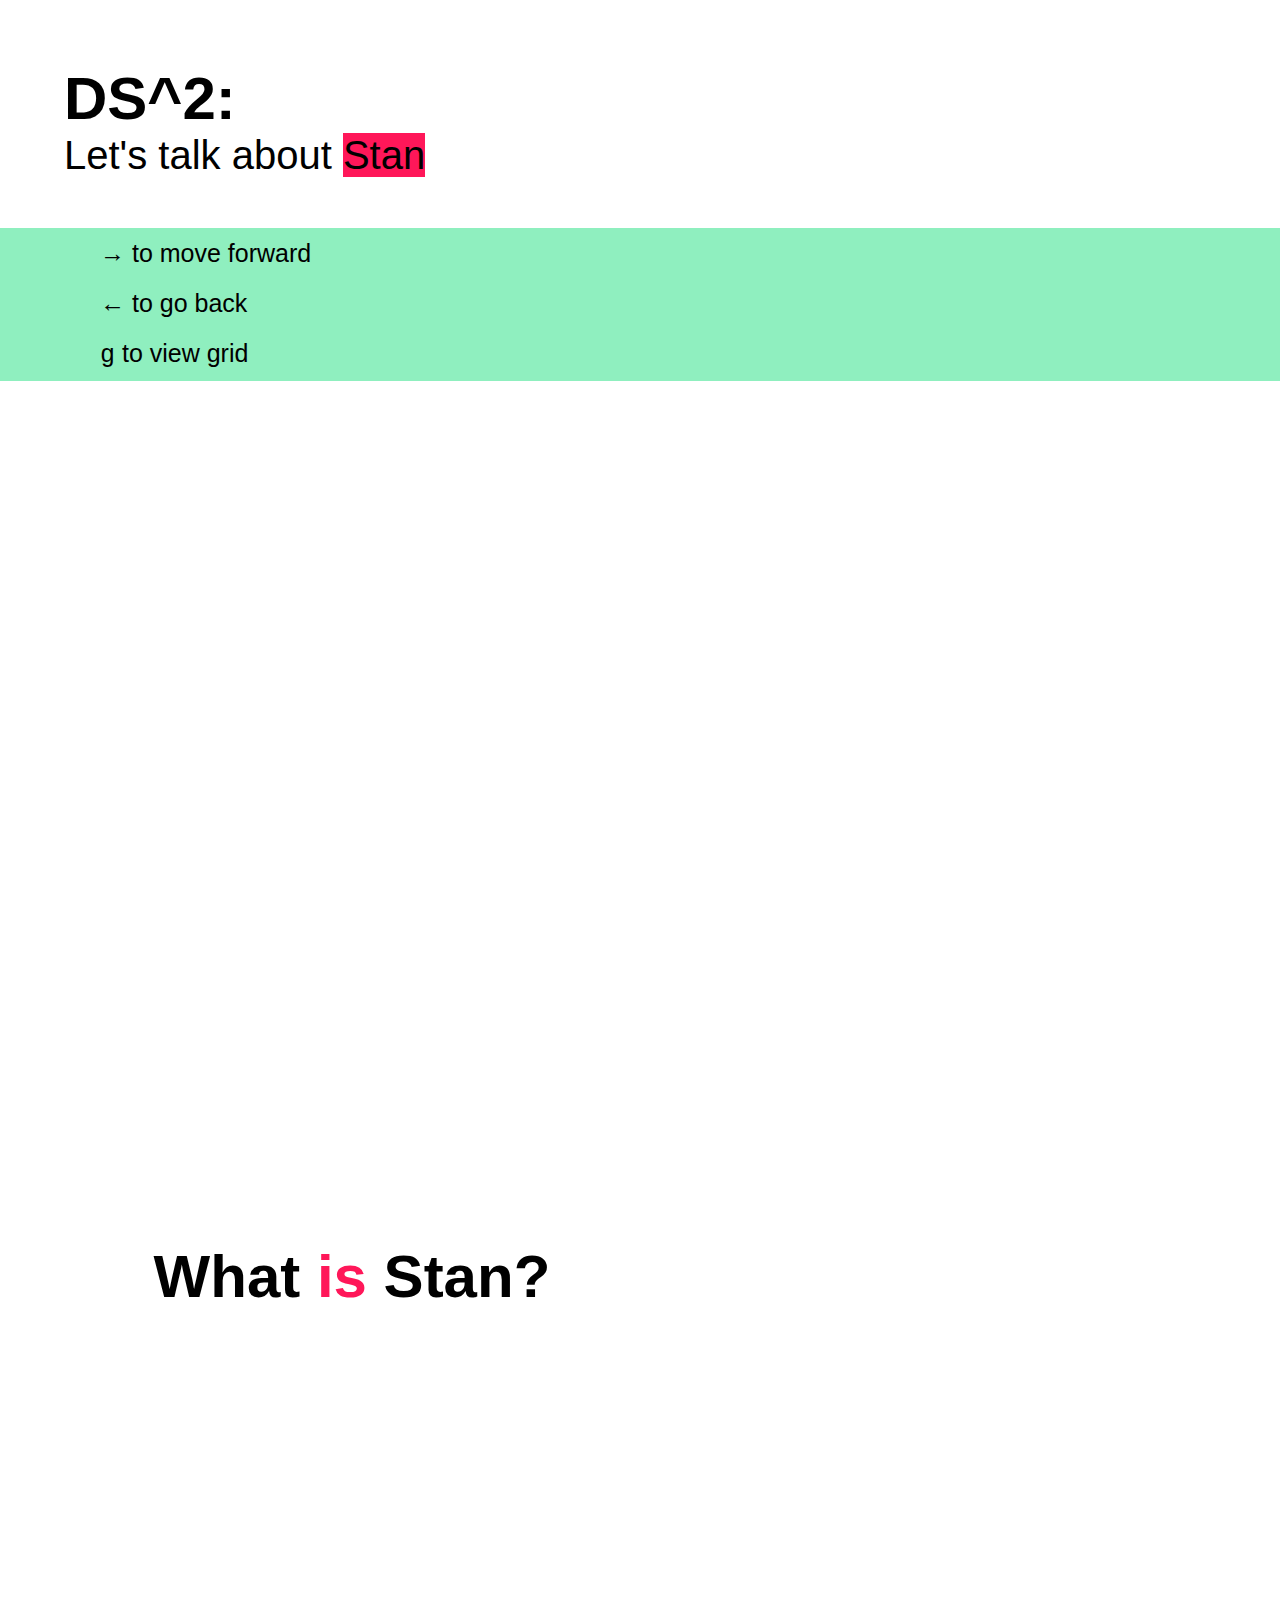
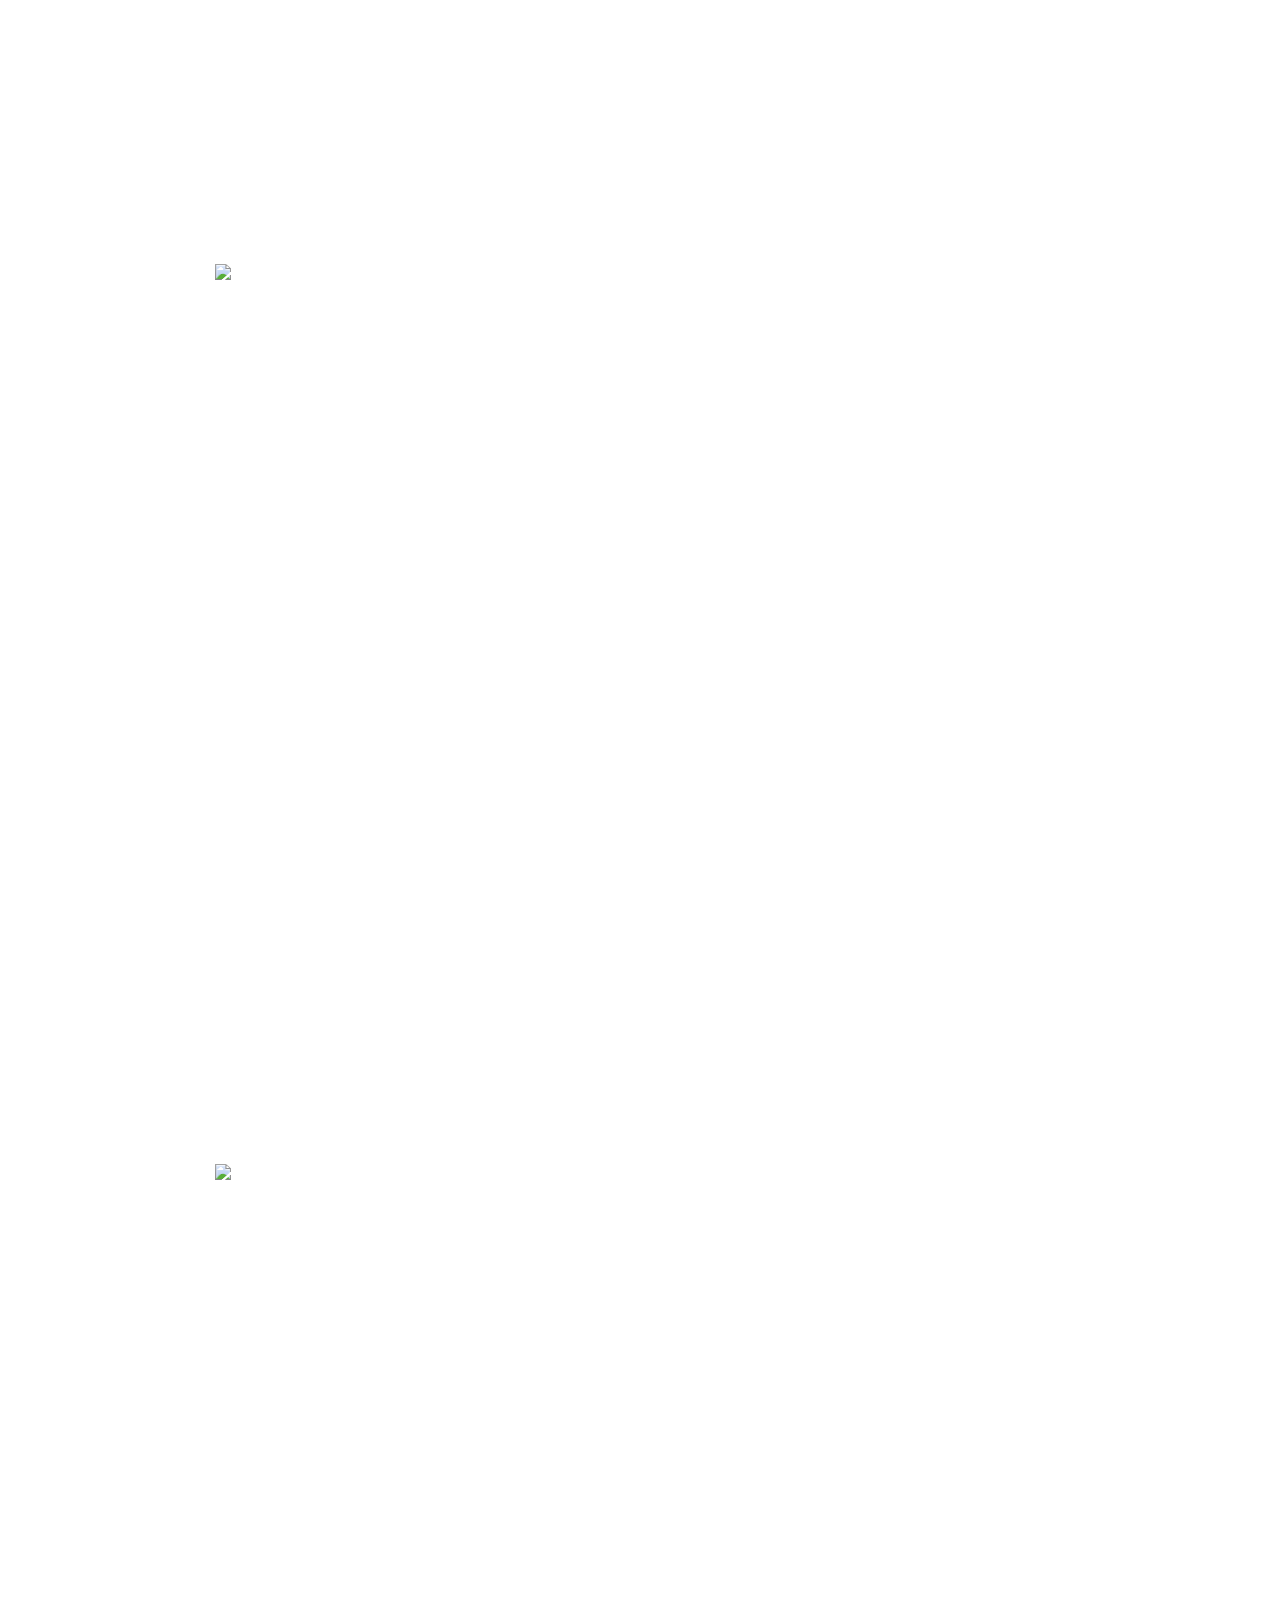
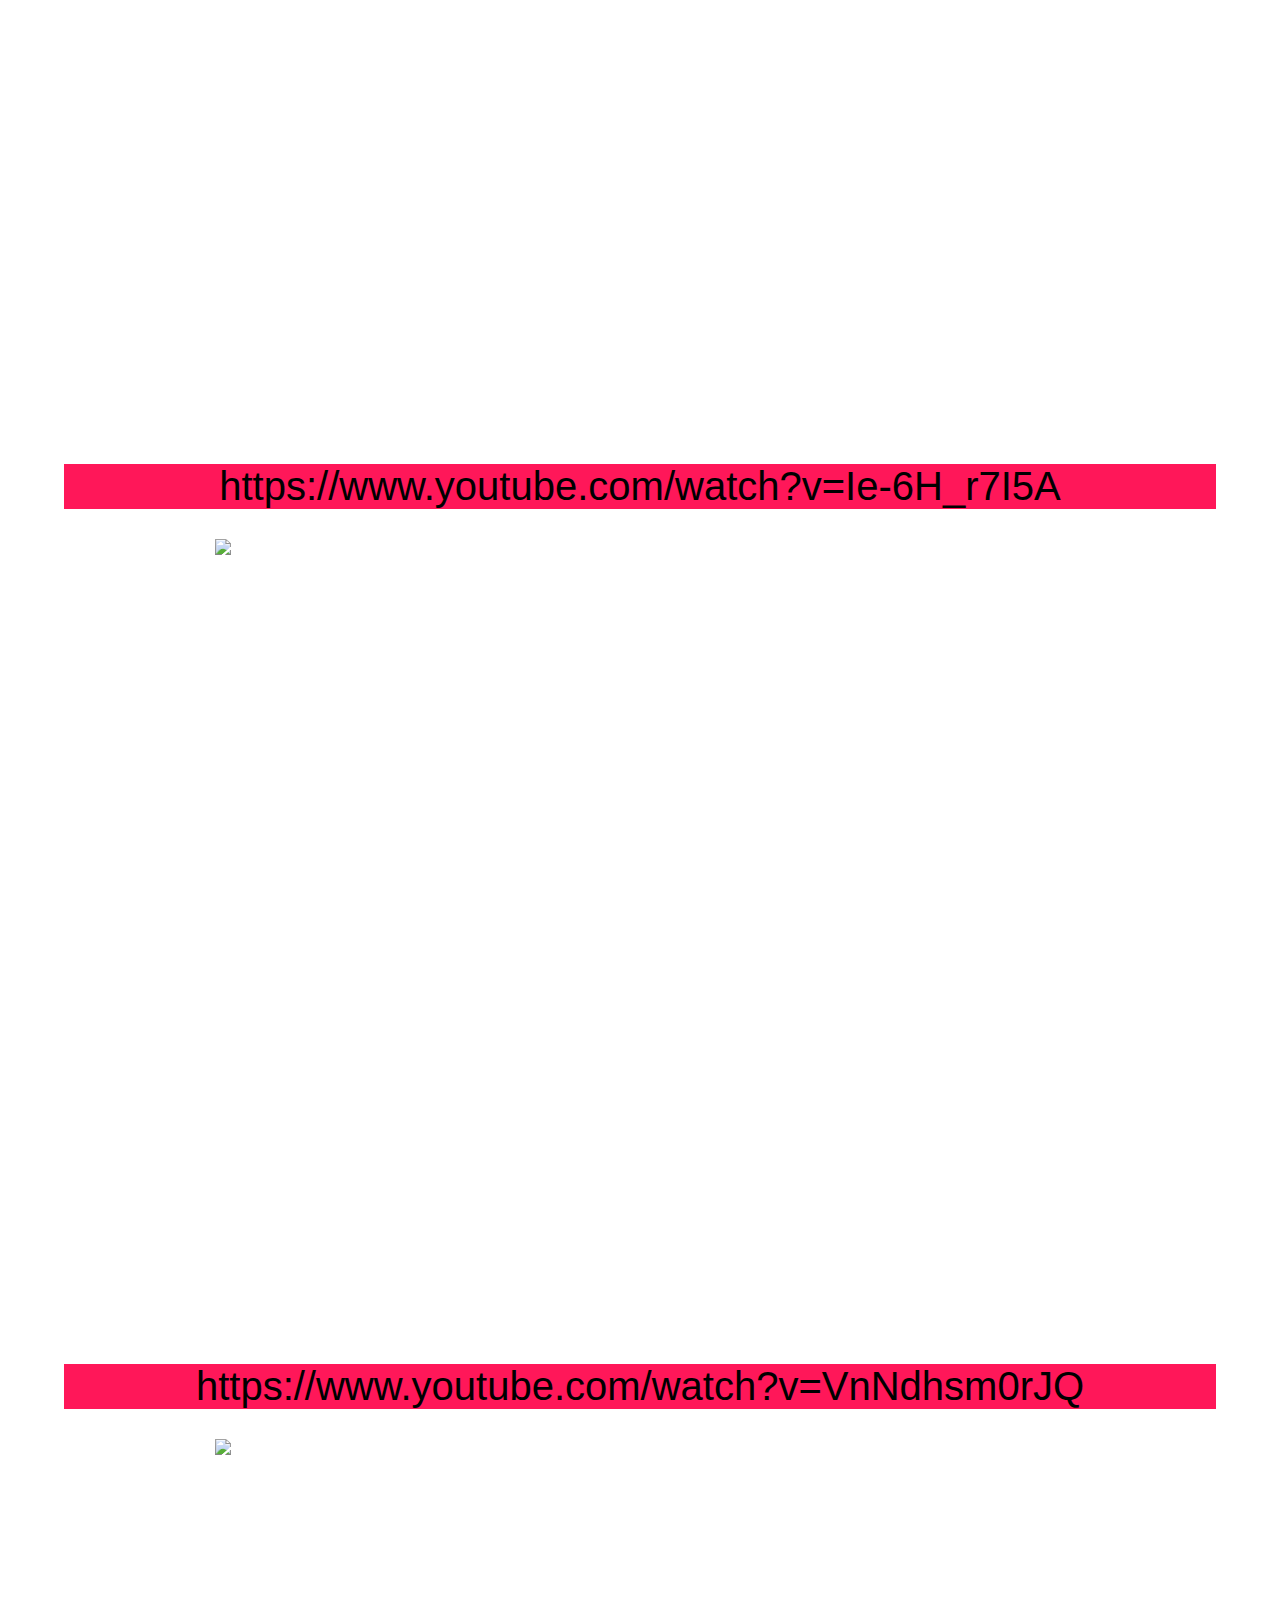
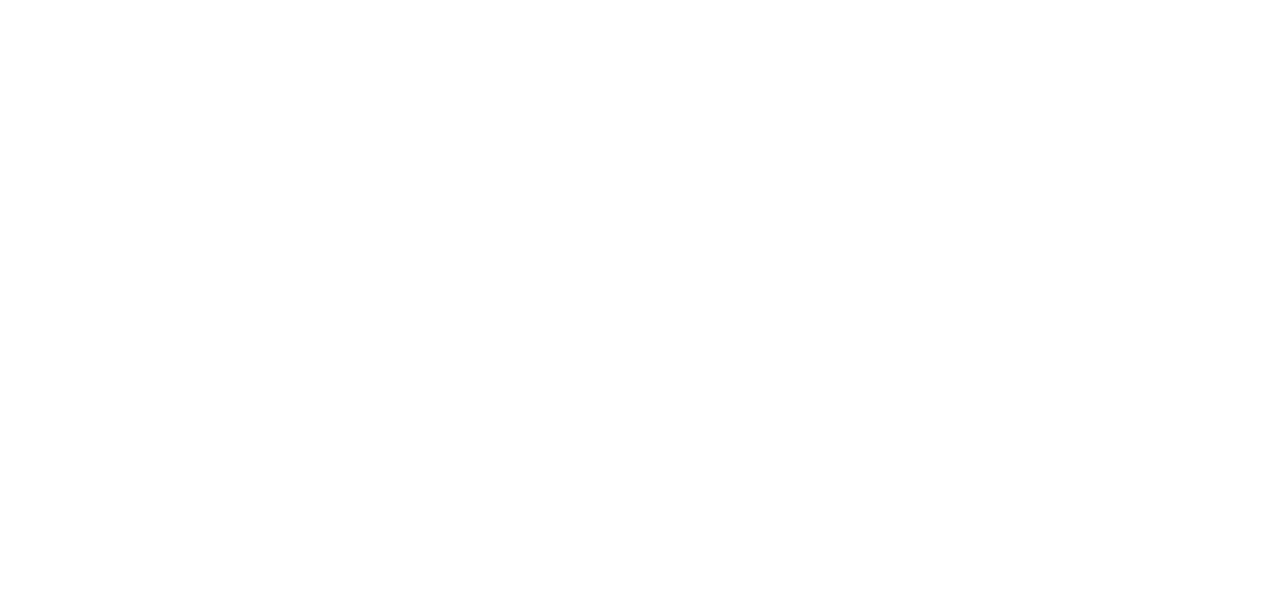
==== demo/slides/index.html @ 90946fd0 "Init slides." ====
<!doctype html>
<html>
    <head>
        <title>DS2</title>
        <meta charset="utf-8">
        <meta name="viewport" content="initial-scale=1.0">
        <link href="css/pig.css" rel="stylesheet" type="text/css" />
        <link href="css/base.css" rel="stylesheet" />
        <script src="js/pig.js"></script>
    </head>
    <body>
        <div class="slide">
            <h2>DS^2:</h2>
            <p>Let's talk about <a id="stan" href="https://mc-stan.org/">Stan</a></p>
            <div id="controls">
                <p>→ to move forward</p>
                <p>← to go back</p>
                <p><code>g</code> to view grid</p>
            </div>
        </div>
        <div class="slide">
            <h2 class="centered">What <em>is</em> Stan?</h2>
        </div>
        <div class="slide">
            <img src="imgs/homepage.png">
        </div>
        <div class="slide">
            <img src="imgs/team.png">
        </div>
        <div class="slide">
            <a class="link" href="https://www.youtube.com/watch?v=Ie-6H_r7I5A">
                https://www.youtube.com/watch?v=Ie-6H_r7I5A
            </a>
            <img src="imgs/baath.png">
        </div>
        <div class="slide">
            <a class="link" href="https://www.youtube.com/watch?v=VnNdhsm0rJQ">
                https://www.youtube.com/watch?v=VnNdhsm0rJQ
            </a>
            <img src="imgs/dotsblob.png">
        </div>
    </body>
</html>
---- demo/slides/css/pig.css ----
html {
  box-sizing: border-box;
}

*, *:before, *:after {
  box-sizing: inherit;
}

body {
  font-family: 'Georgia', serif;
  background:#fff;
  background-size:100%;
  margin:0;
  padding:0;
  color:#111;
  overflow: hidden;
}

h1, h2, h3, p { margin:0; }

em, a {
  font-style:normal;
  color:#ff1759;
}

a {
  background: #ff1759;
  color:#000;
  text-decoration:none;
}

img {
    width: 100%;
}

div.slide {
  padding:10%;
  box-sizing:border-box;
  -moz-box-sizing:border-box;
  cursor:pointer;
  cursor:hand;
  font-size:40px;
  overflow:hidden;
  background-size:100%;
}

body.grid-mode {
  overflow: scroll;
}

.grid-mode .slide {
  border: 1px solid gray;
  float: left;
  height: 200px;
  padding: 1%;
  margin: 1%;
  width: 31%;
}

.grid-mode .slide:hover {
  outline: 3px solid black;
}

.grid-mode .slide h1 {
  font-size: 50px;
  line-height: 55px;
}

.grid-mode .slide h2 {
  font-size: 40px;
  line-height: 45px;
}

.grid-mode .slide p {
  font-size: 25px;
  line-height: 30px;
}

.grid-mode .slide li {
  font-size: 25px;
  line-height: 30px;
}

.grid-mode .slide pre {
  font-size: 25px;
  line-height: 30px;
}
---- demo/slides/css/base.css ----
html, body, div, span {
    margin: 0;
    padding: 0;
    border: 0;
    font: inherit;
    font-size: 30px;
    vertical-align: baseline;
}

body {
    font-family: Verdana, Geneva, sans-serif;
    background: white;
    color: black;
}

img {
    display: block;
    height: auto;
    margin-left: auto;
    margin-right: auto;
    width: 850px;
}

div.slide {
    background-repeat: no-repeat;
    background-size: contain;
    background-position: center center;
    cursor: default;
    padding: 5%;
    position: relative;
    width: 100%;
}

#controls {
    margin-top: 50px;
    padding-left: 100px;
    font-size: 25px;
    line-height: 50px;;
    width: 100vw;
    margin-left: calc(-50vw + 50%);
    background-color: hsla(150, 75%, 50%, 0.5);
}

.centered {
    margin: 0;
    position: absolute;
    top: 38%;
    left: 12%;
}

#stan {
    font-size: 40px;
}

.link {
    display: block;
    height: auto;
    margin-left: auto;
    margin-right: auto;
    margin-bottom: 30px;
    text-align: center;
}

pre {
    font-size: 20px;
}
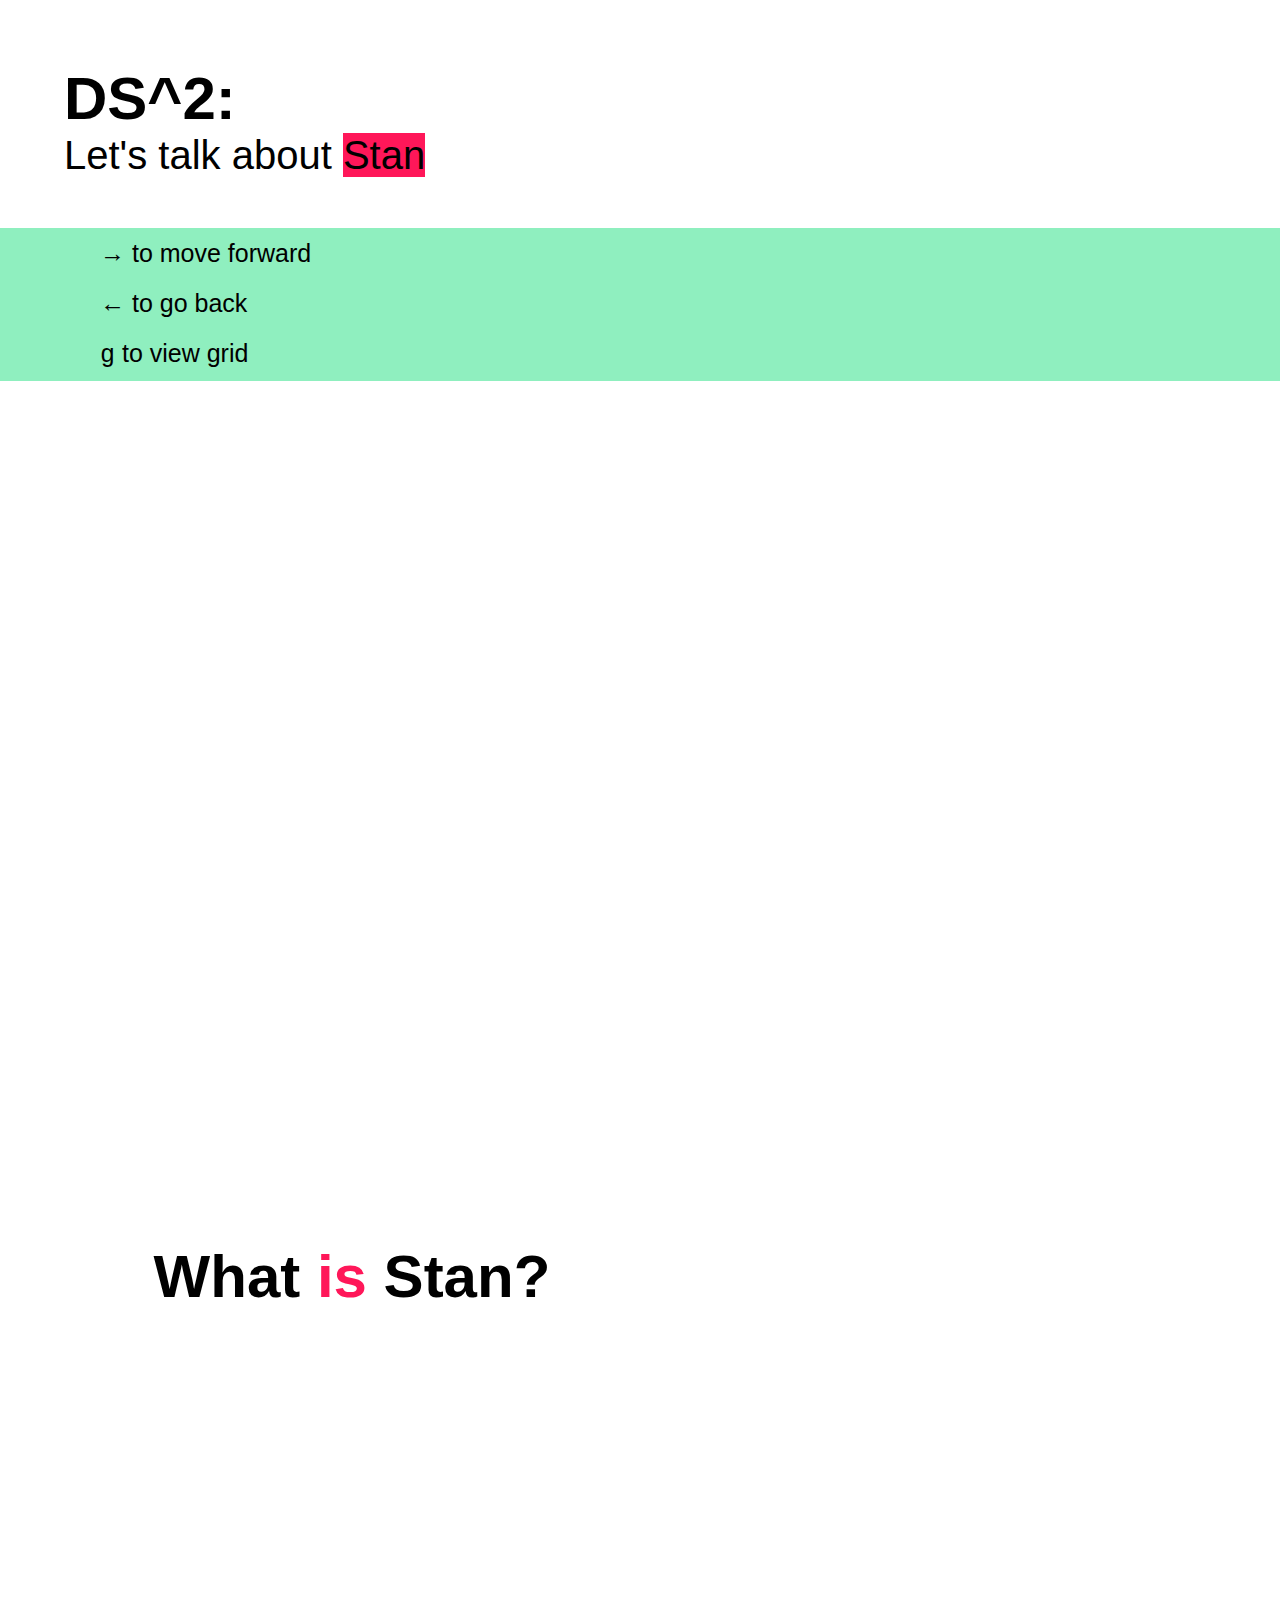
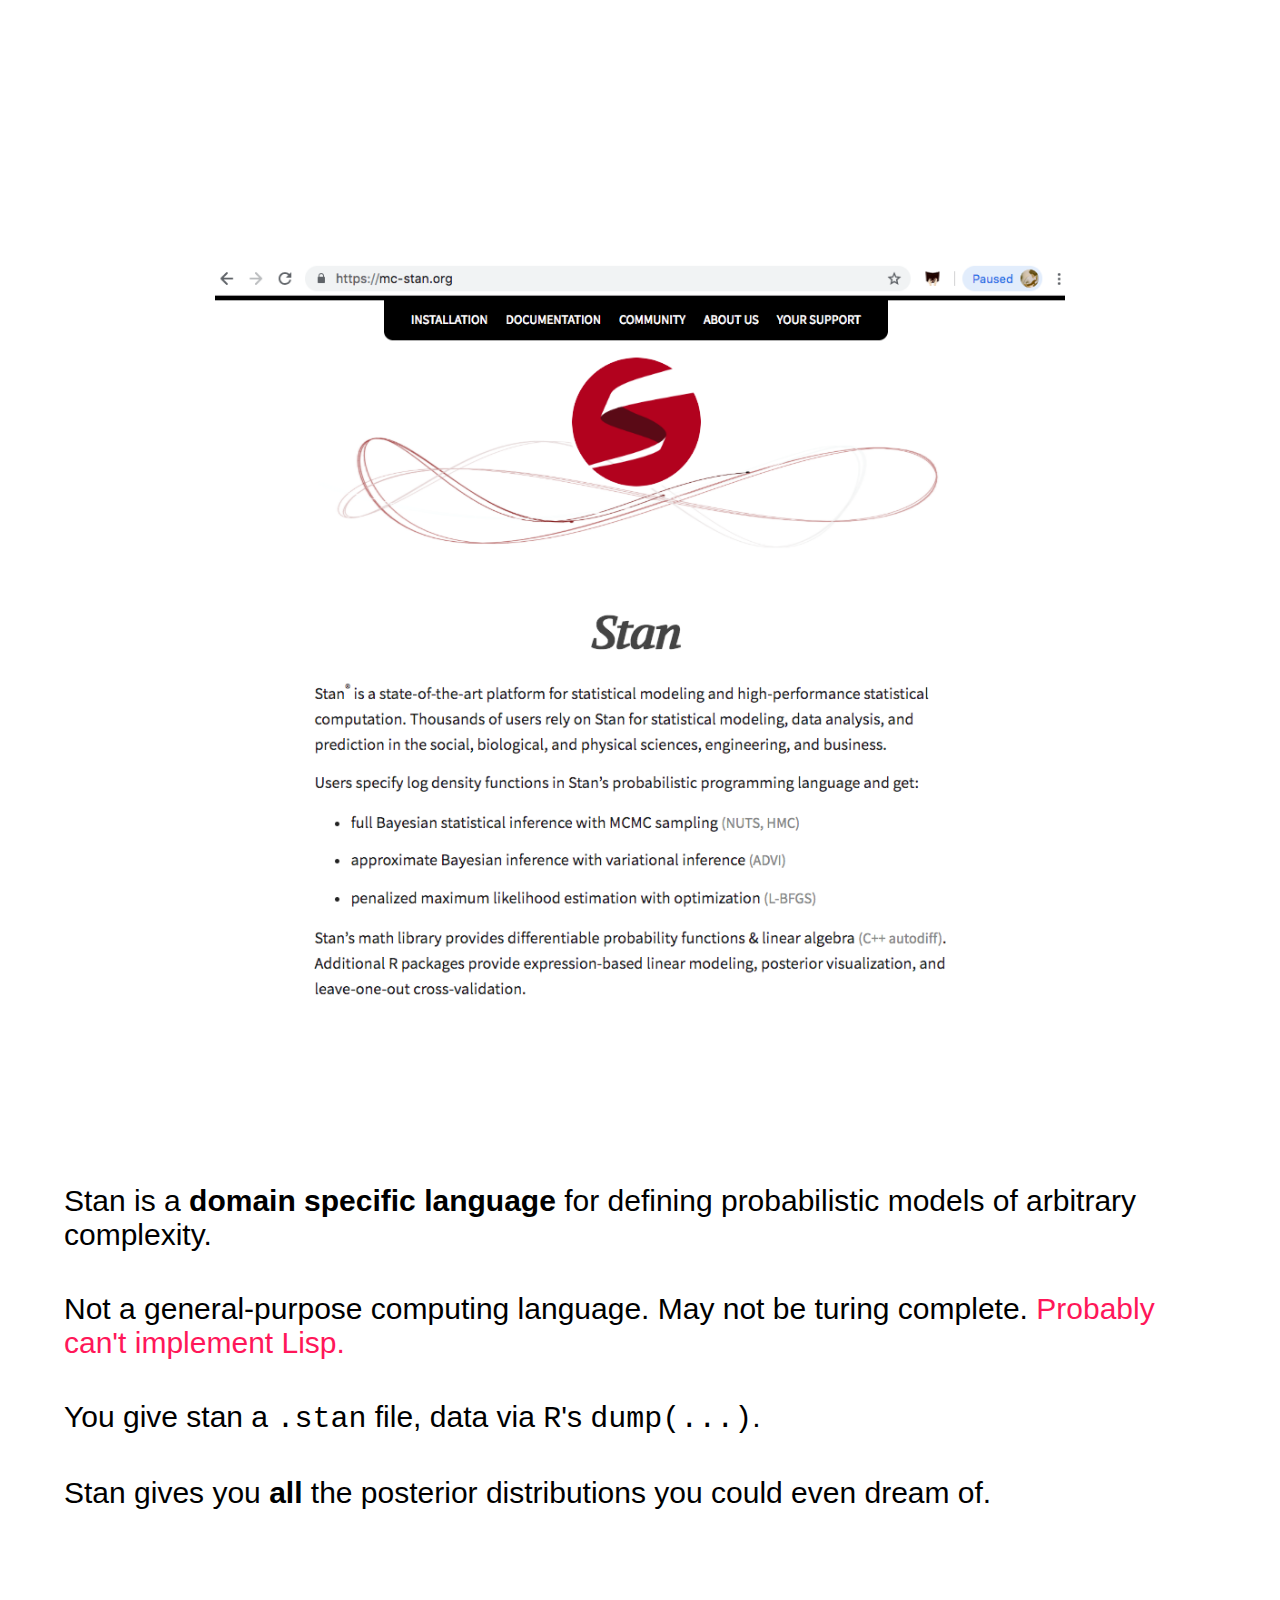
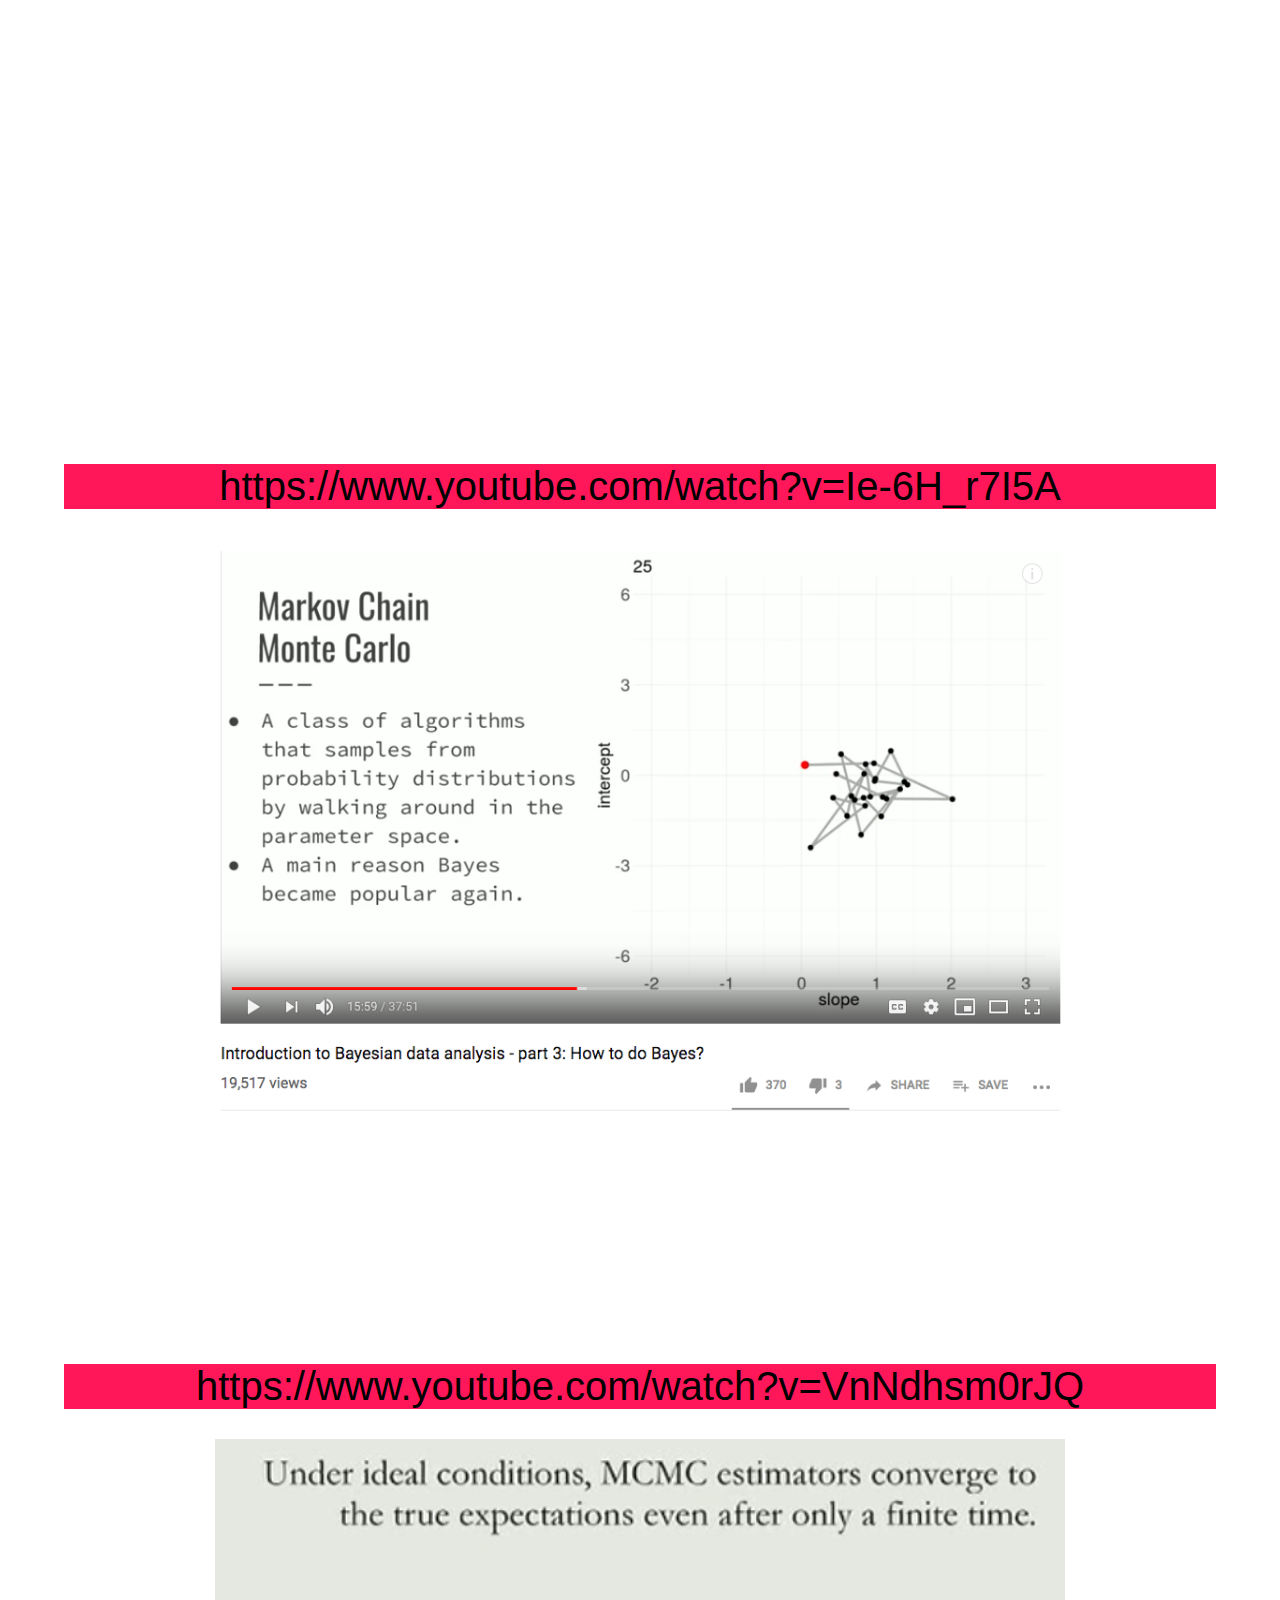
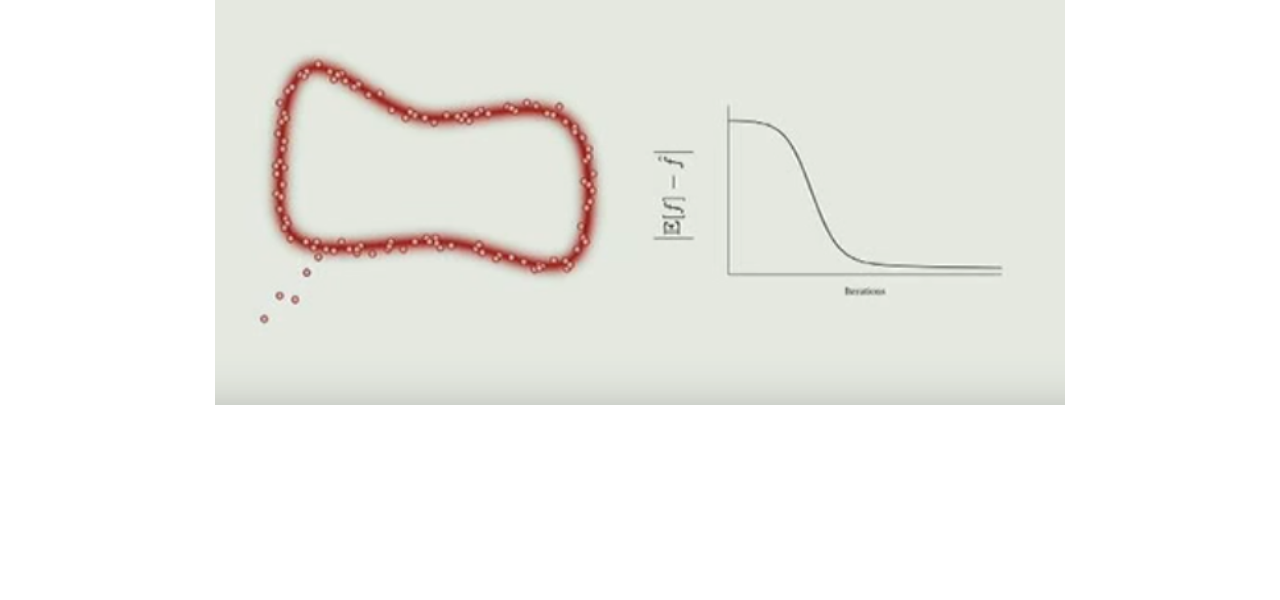
==== commit 2185fe6c: "A few things." ====
--- a/demo/slides/index.html
+++ b/demo/slides/index.html
@@ -25,7 +25,10 @@
             <img src="imgs/homepage.png">
         </div>
         <div class="slide">
-            <img src="imgs/team.png">
+            <span><p>Stan is a <strong>domain specific language</strong> for defining probabilistic models of arbitrary complexity.</p></span>
+            <span><p>Not a general-purpose computing language. May not be turing complete. <em>Probably can't implement Lisp.</em></p></span>
+            <span><p>You give stan a <code>.stan</code> file, data via <code>R</code>'s <code>dump(...)</code>.</p></span>
+            <span><p>Stan gives you <strong>all</strong> the posterior distributions you could even dream of.</span>
         </div>
         <div class="slide">
             <a class="link" href="https://www.youtube.com/watch?v=Ie-6H_r7I5A">
--- a/demo/slides/css/base.css
+++ b/demo/slides/css/base.css
@@ -35,7 +35,7 @@
     margin-top: 50px;
     padding-left: 100px;
     font-size: 25px;
-    line-height: 50px;;
+    line-height: 50px;
     width: 100vw;
     margin-left: calc(-50vw + 50%);
     background-color: hsla(150, 75%, 50%, 0.5);
@@ -64,3 +64,9 @@
 pre {
     font-size: 20px;
 }
+
+span {
+    display: inline-block;
+    margin-top: 20px;
+    margin-bottom: 20px;
+}
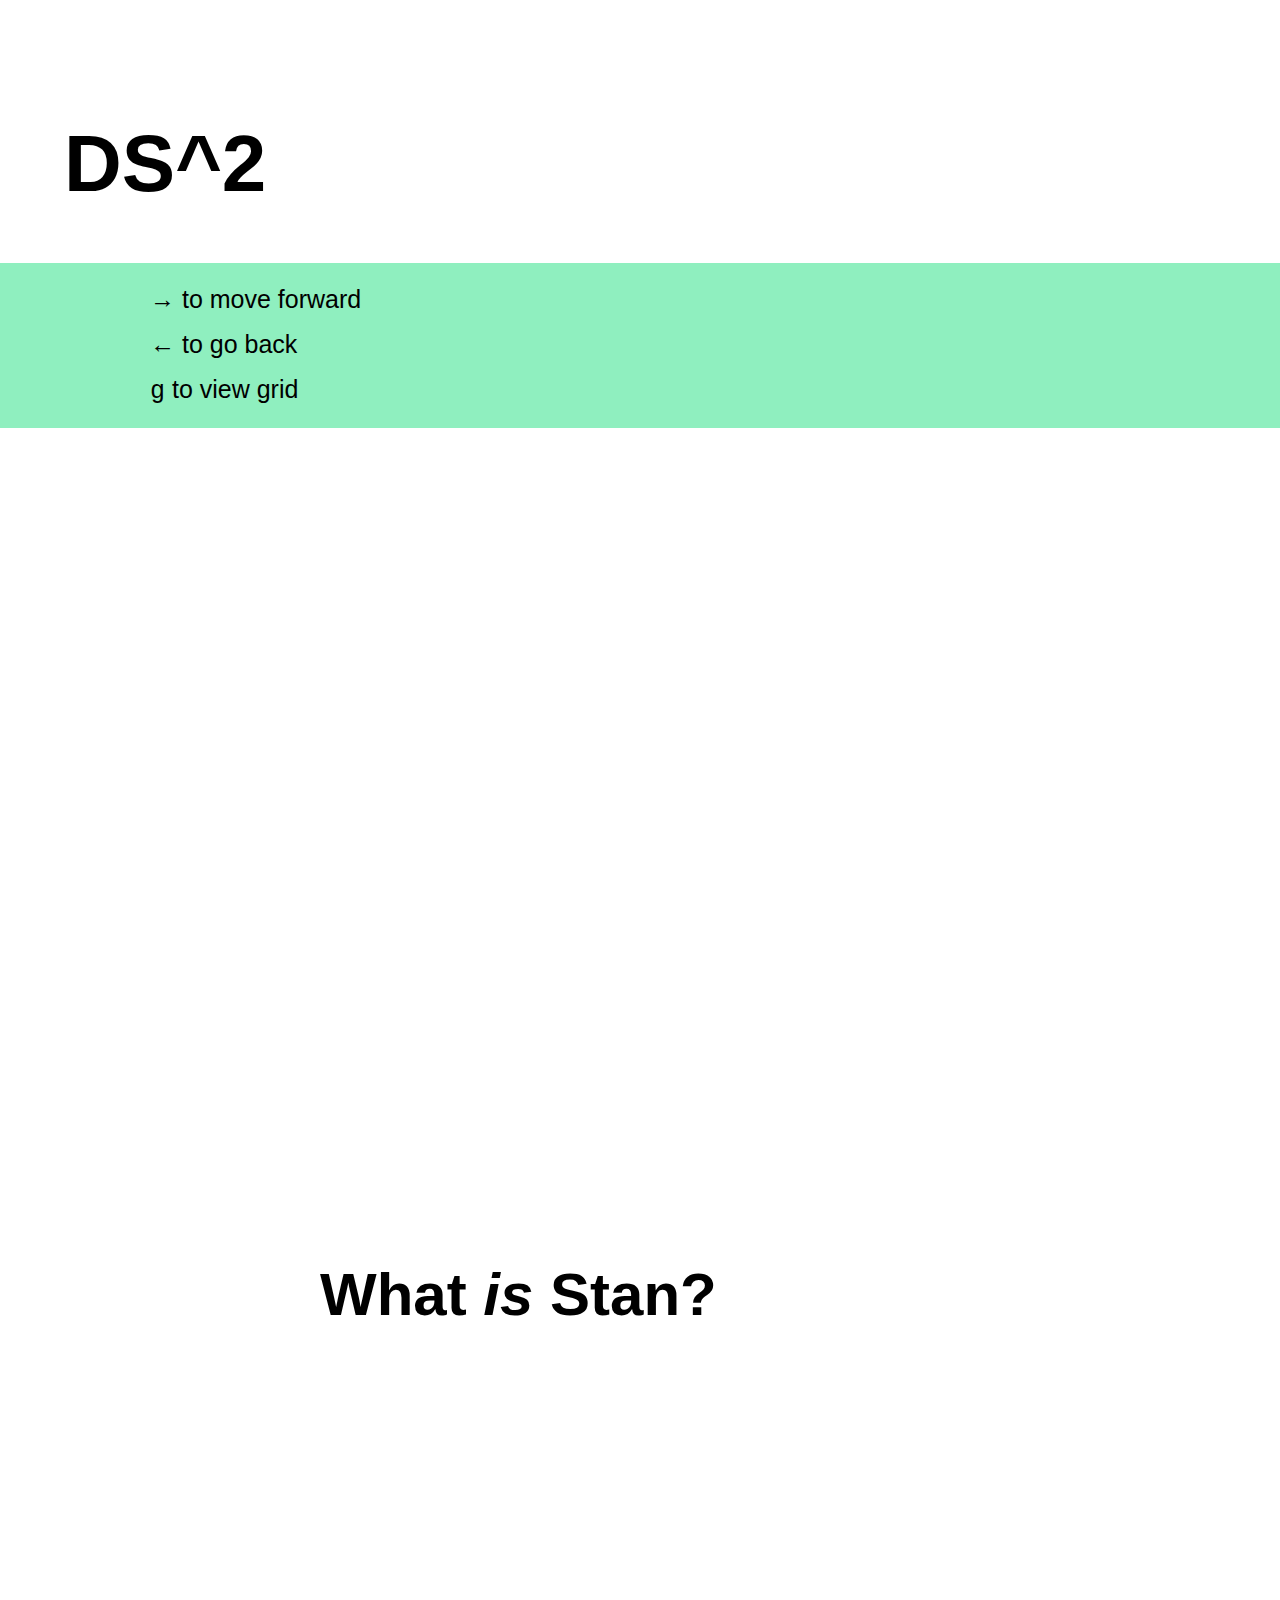
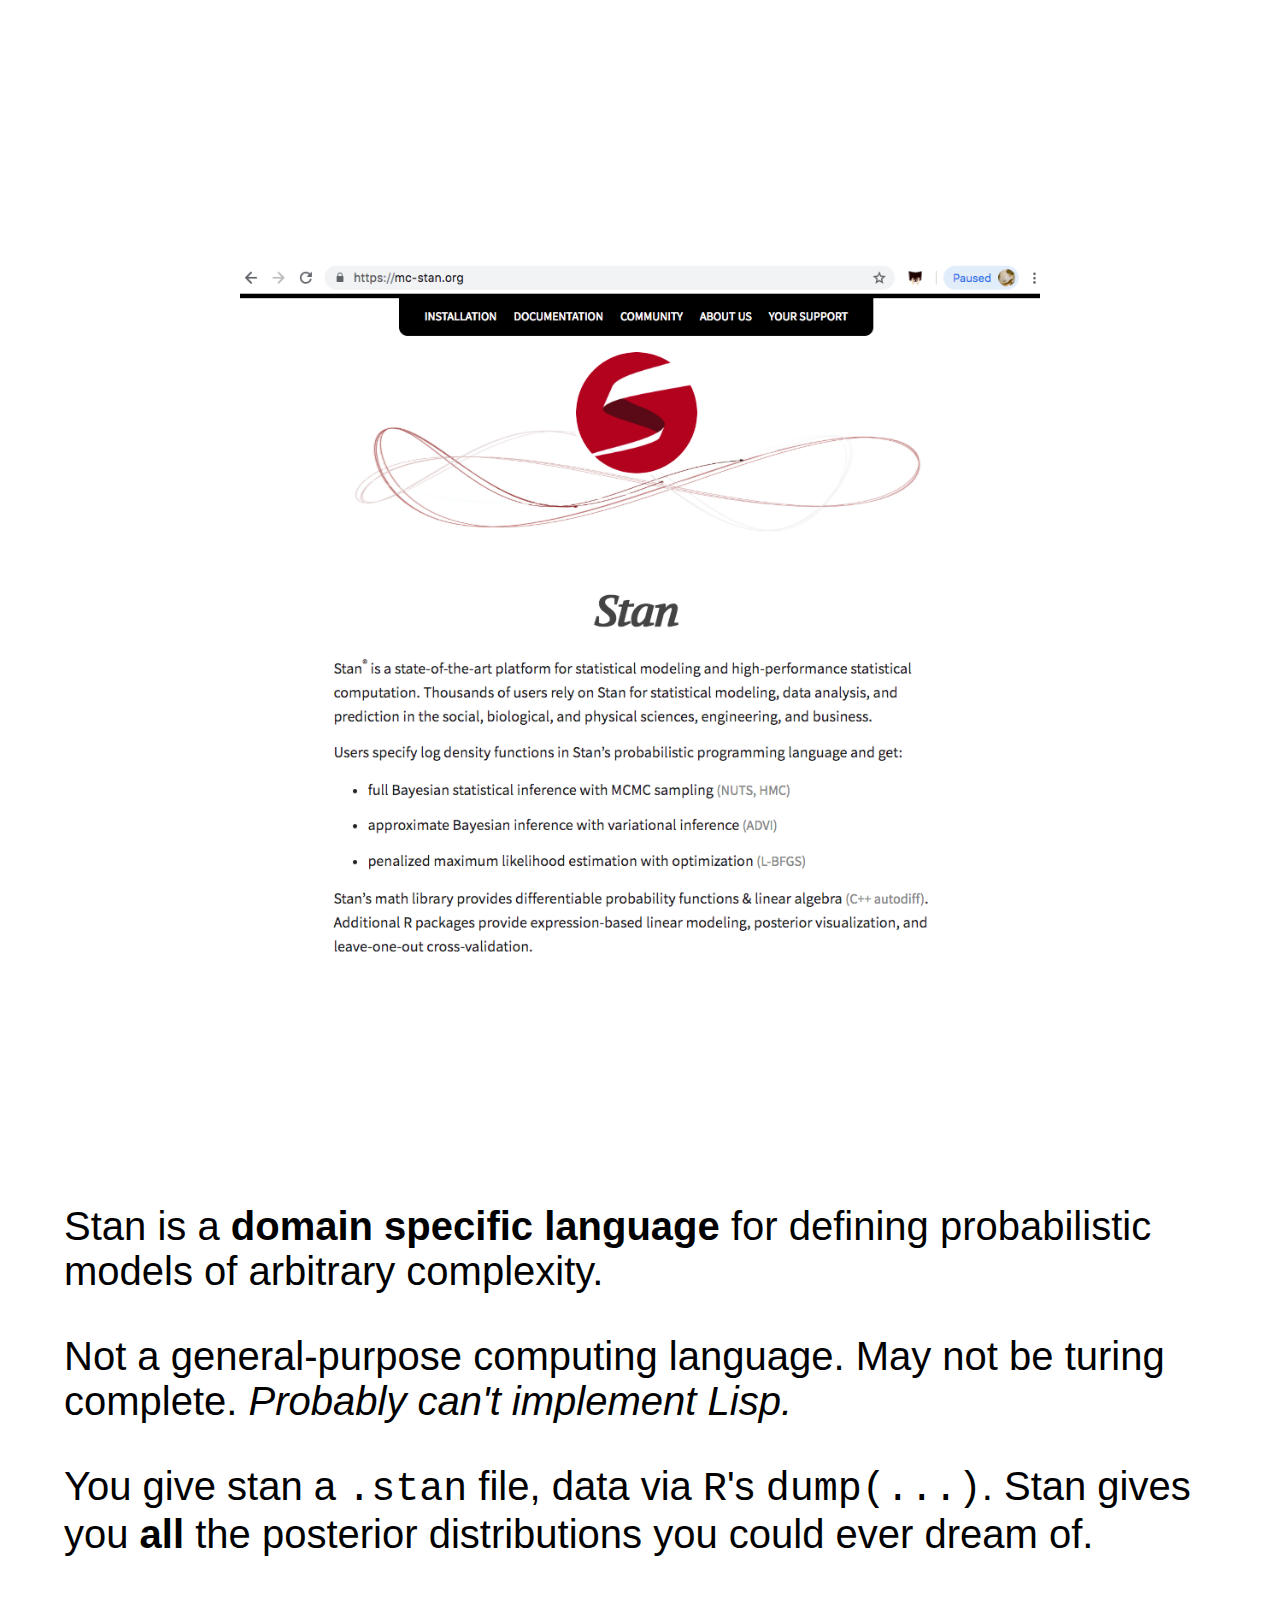
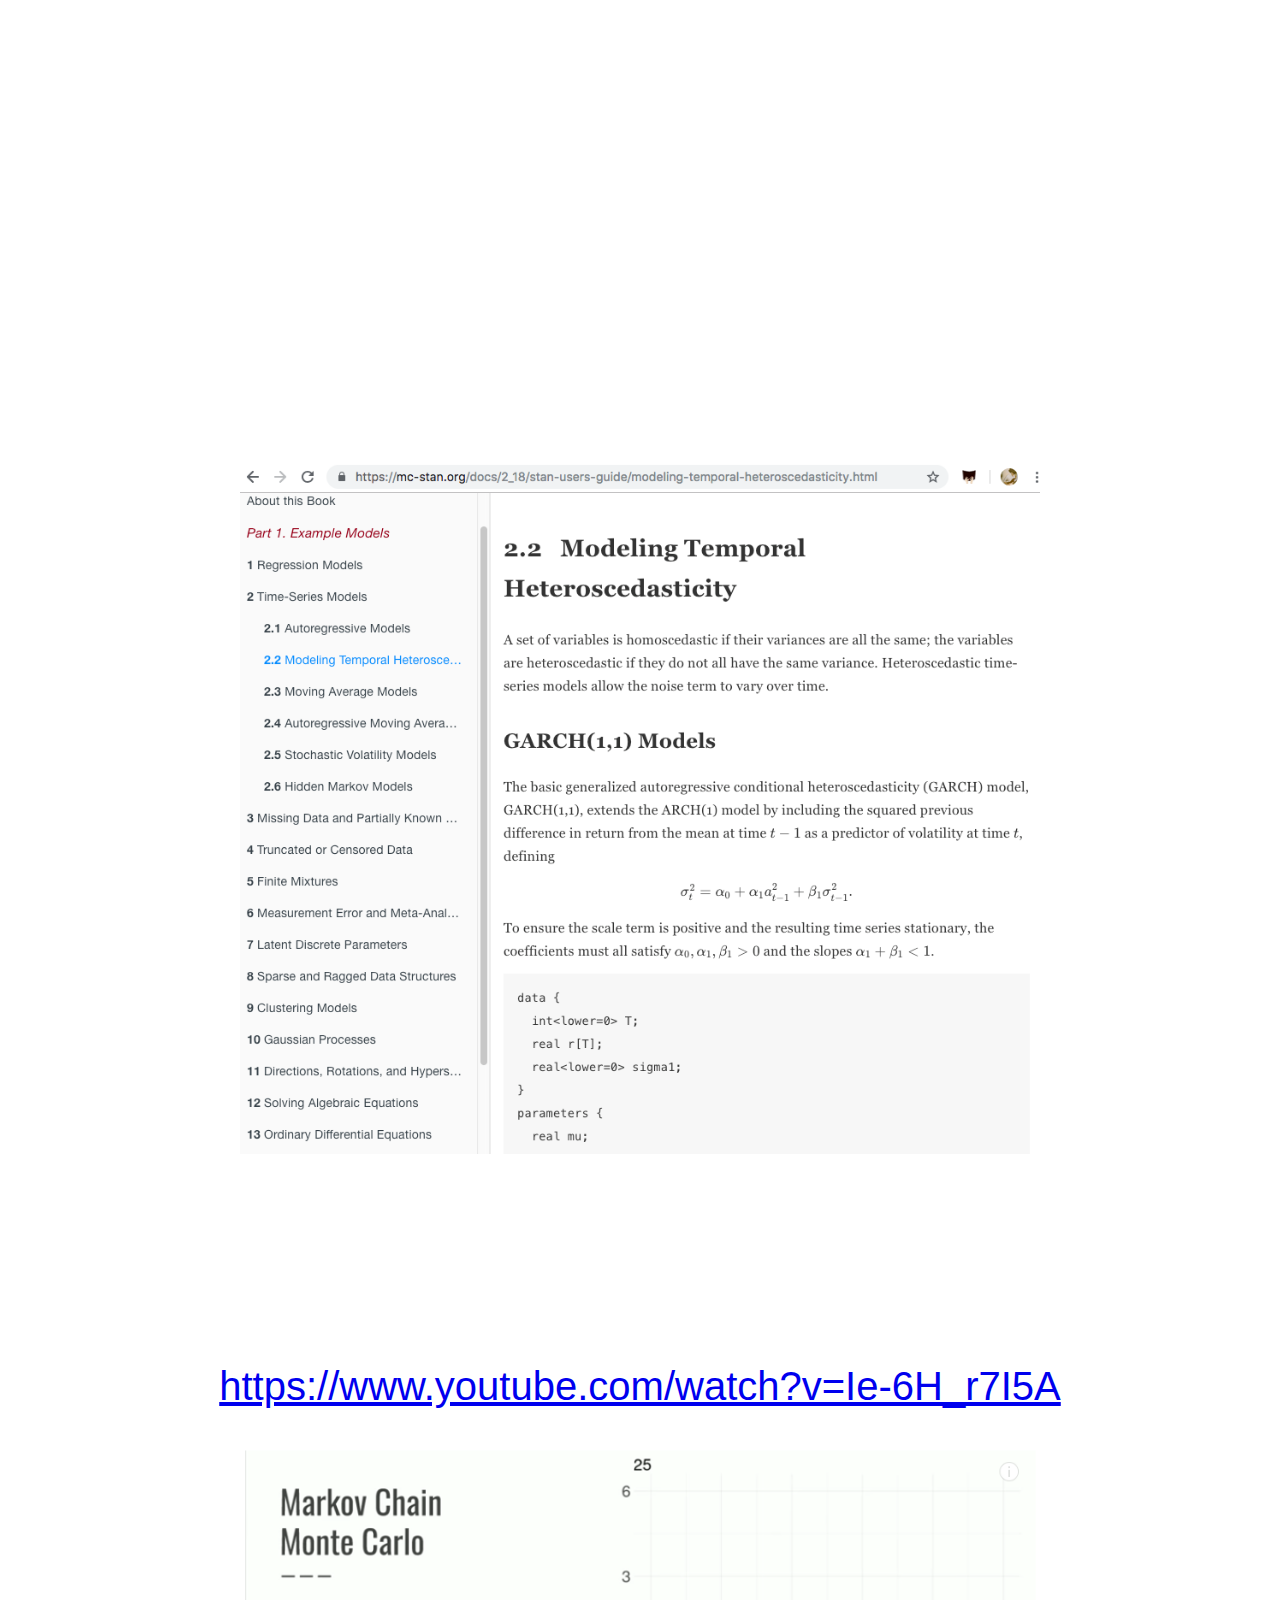
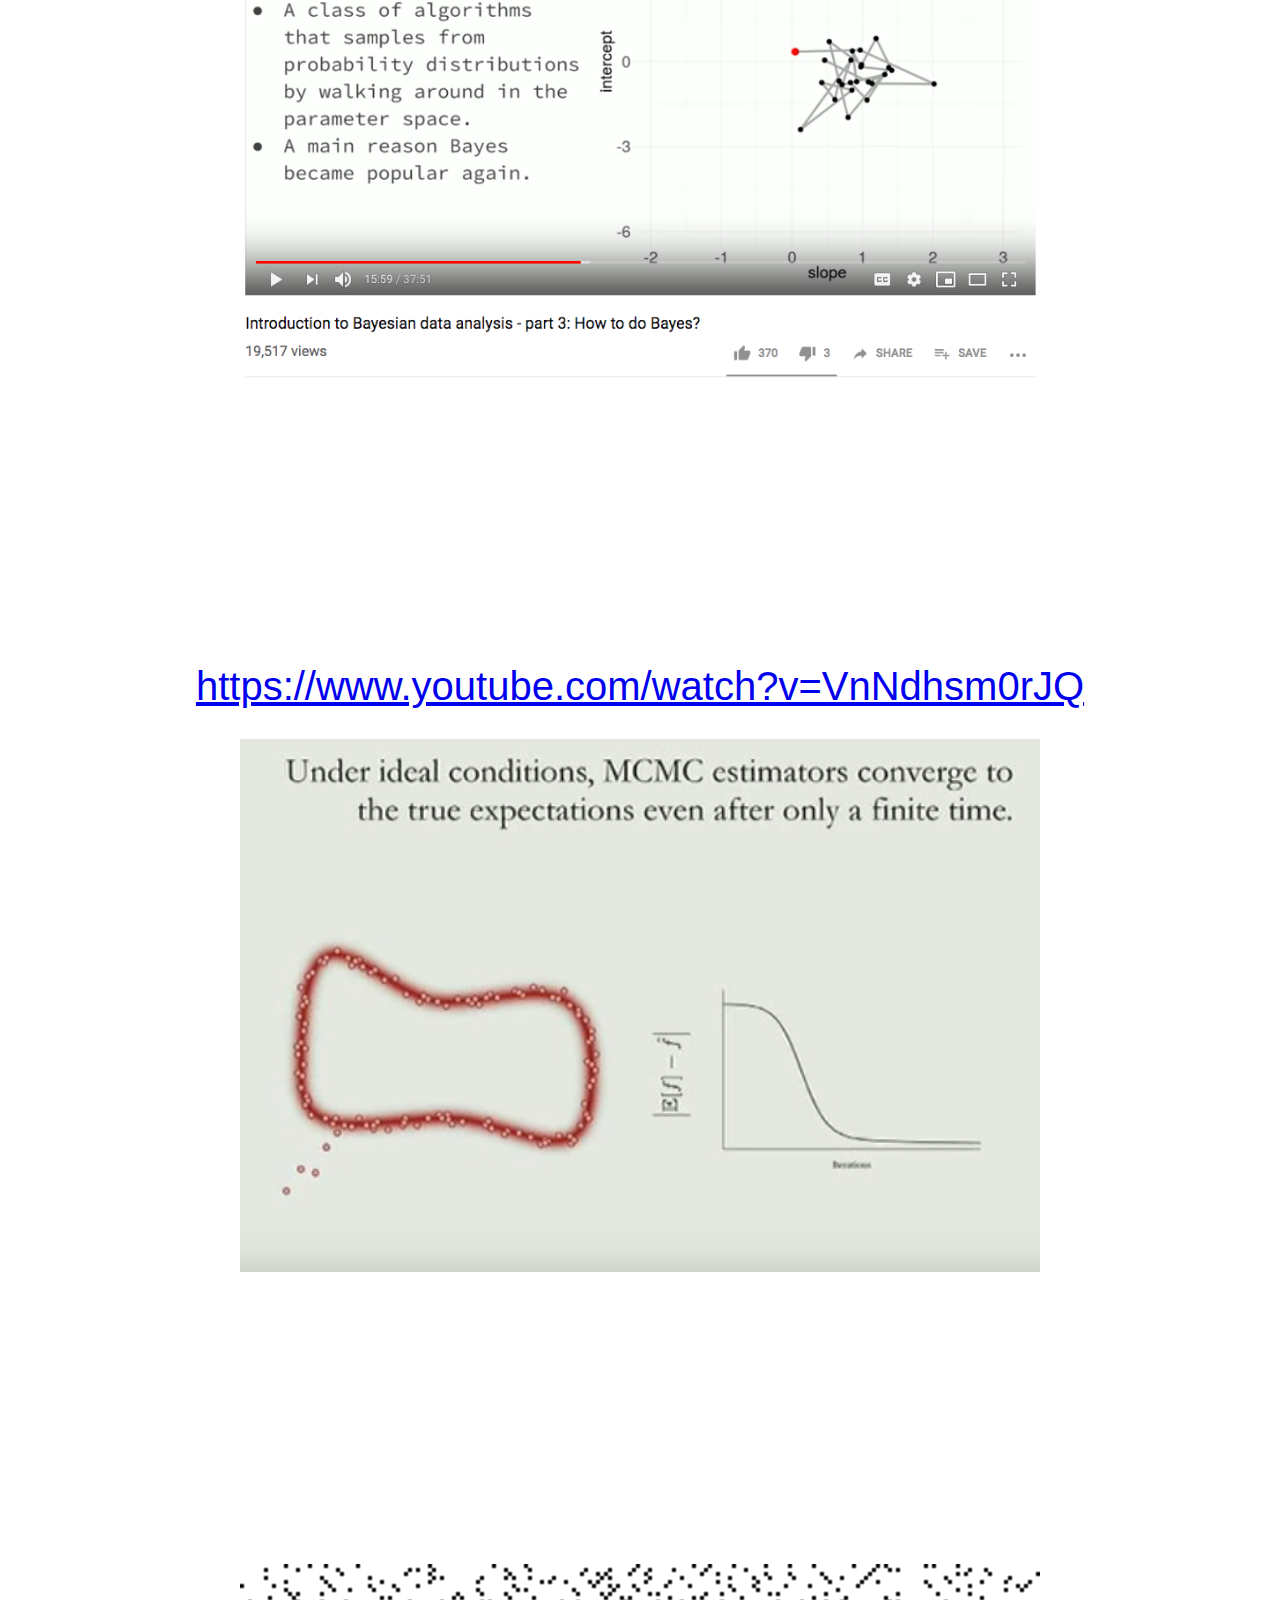
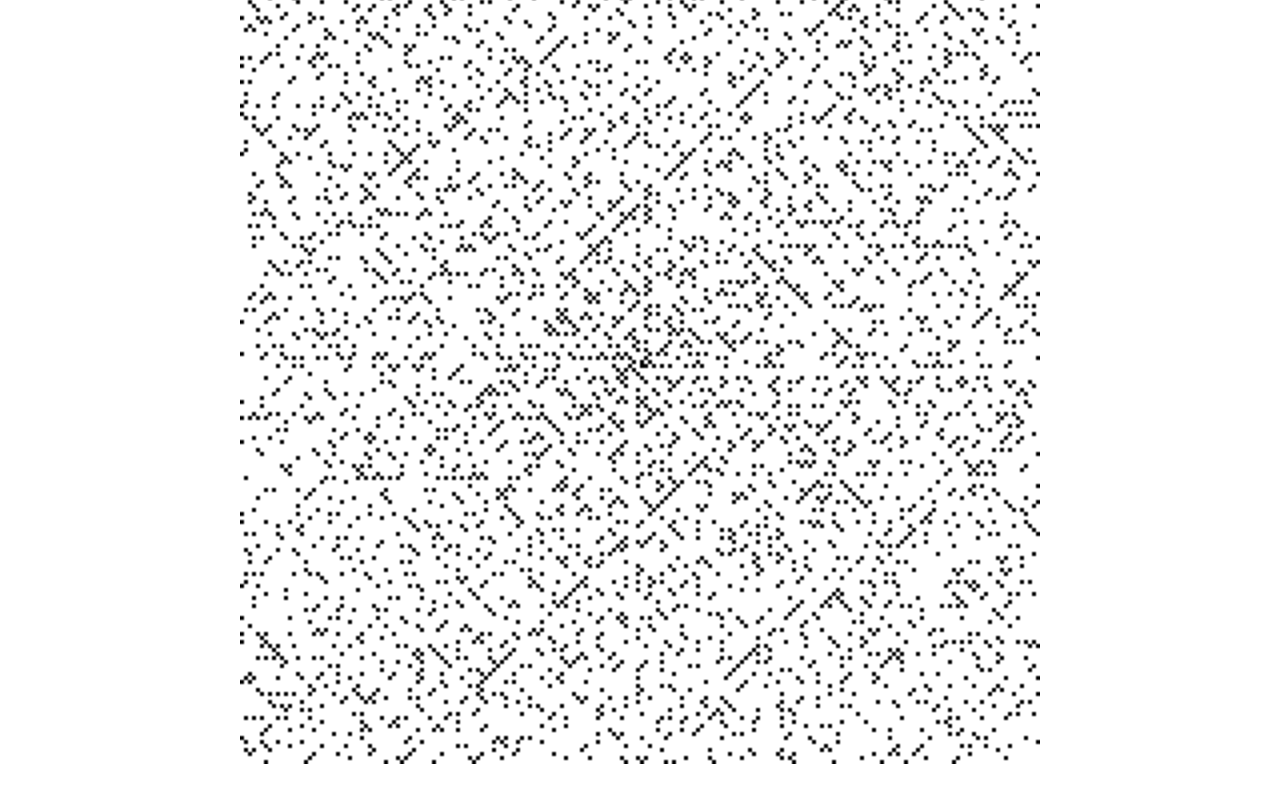
==== commit 468207bd: "This may work." ====
--- a/demo/slides/index.html
+++ b/demo/slides/index.html
@@ -10,8 +10,7 @@
     </head>
     <body>
         <div class="slide">
-            <h2>DS^2:</h2>
-            <p>Let's talk about <a id="stan" href="https://mc-stan.org/">Stan</a></p>
+            <h1>DS^2</h1>
             <div id="controls">
                 <p>→ to move forward</p>
                 <p>← to go back</p>
@@ -22,25 +21,30 @@
             <h2 class="centered">What <em>is</em> Stan?</h2>
         </div>
         <div class="slide">
-            <img src="imgs/homepage.png">
+            <img src="imgs/homepage.png"/>
         </div>
         <div class="slide">
-            <span><p>Stan is a <strong>domain specific language</strong> for defining probabilistic models of arbitrary complexity.</p></span>
-            <span><p>Not a general-purpose computing language. May not be turing complete. <em>Probably can't implement Lisp.</em></p></span>
-            <span><p>You give stan a <code>.stan</code> file, data via <code>R</code>'s <code>dump(...)</code>.</p></span>
-            <span><p>Stan gives you <strong>all</strong> the posterior distributions you could even dream of.</span>
+            <p>Stan is a <strong>domain specific language</strong> for defining probabilistic models of arbitrary complexity.</p>
+            <p>Not a general-purpose computing language. May not be turing complete. <em>Probably can't implement Lisp.</em></p>
+            <p>You give stan a <code>.stan</code> file, data via <code>R</code>'s <code>dump(...)</code>.  Stan gives you <strong>all</strong> the posterior distributions you could ever dream of.
+        </div>
+        <div class="slide">
+            <img src="imgs/examples.png"/>
         </div>
         <div class="slide">
             <a class="link" href="https://www.youtube.com/watch?v=Ie-6H_r7I5A">
                 https://www.youtube.com/watch?v=Ie-6H_r7I5A
             </a>
-            <img src="imgs/baath.png">
+            <img src="imgs/baath.png"/>
         </div>
         <div class="slide">
             <a class="link" href="https://www.youtube.com/watch?v=VnNdhsm0rJQ">
                 https://www.youtube.com/watch?v=VnNdhsm0rJQ
             </a>
-            <img src="imgs/dotsblob.png">
+            <img src="imgs/dotsblob.png"/>
+        </div>
+        <div class="slide">
+            <img src="imgs/ulam.png"/>
         </div>
     </body>
 </html>
--- a/demo/slides/css/pig.css
+++ b/demo/slides/css/pig.css
@@ -1,87 +1,60 @@
 html {
-  box-sizing: border-box;
+    box-sizing: border-box;
 }
 
 *, *:before, *:after {
-  box-sizing: inherit;
-}
-
-body {
-  font-family: 'Georgia', serif;
-  background:#fff;
-  background-size:100%;
-  margin:0;
-  padding:0;
-  color:#111;
-  overflow: hidden;
-}
-
-h1, h2, h3, p { margin:0; }
-
-em, a {
-  font-style:normal;
-  color:#ff1759;
-}
-
-a {
-  background: #ff1759;
-  color:#000;
-  text-decoration:none;
-}
-
-img {
-    width: 100%;
+    box-sizing: inherit;
 }
 
 div.slide {
-  padding:10%;
-  box-sizing:border-box;
-  -moz-box-sizing:border-box;
-  cursor:pointer;
-  cursor:hand;
-  font-size:40px;
-  overflow:hidden;
-  background-size:100%;
+    padding:10%;
+    box-sizing:border-box;
+    -moz-box-sizing:border-box;
+    cursor:pointer;
+    cursor:hand;
+    font-size:40px;
+    overflow:hidden;
+    background-size:100%;
 }
 
 body.grid-mode {
-  overflow: scroll;
+    overflow: scroll;
 }
 
 .grid-mode .slide {
-  border: 1px solid gray;
-  float: left;
-  height: 200px;
-  padding: 1%;
-  margin: 1%;
-  width: 31%;
+    border: 1px solid gray;
+    float: left;
+    height: 200px;
+    padding: 1%;
+    margin: 1%;
+    width: 31%;
 }
 
 .grid-mode .slide:hover {
-  outline: 3px solid black;
+    outline: 3px solid black;
 }
 
 .grid-mode .slide h1 {
-  font-size: 50px;
-  line-height: 55px;
+    font-size: 50px;
+    line-height: 55px;
 }
 
 .grid-mode .slide h2 {
-  font-size: 40px;
-  line-height: 45px;
+    font-size: 40px;
+    line-height: 45px;
 }
 
 .grid-mode .slide p {
-  font-size: 25px;
-  line-height: 30px;
+    font-size: 25px;
+    line-height: 30px;
 }
 
 .grid-mode .slide li {
-  font-size: 25px;
-  line-height: 30px;
+    font-size: 25px;
+    line-height: 30px;
 }
 
 .grid-mode .slide pre {
-  font-size: 25px;
-  line-height: 30px;
+    font-size: 25px;
+    line-height: 30px;
 }
--- a/demo/slides/css/base.css
+++ b/demo/slides/css/base.css
@@ -18,7 +18,7 @@
     height: auto;
     margin-left: auto;
     margin-right: auto;
-    width: 850px;
+    width: 800px;
 }
 
 div.slide {
@@ -32,10 +32,11 @@
 }
 
 #controls {
-    margin-top: 50px;
-    padding-left: 100px;
+    padding-top: 1px;
+    padding-bottom: 1px;
+    padding-left: 150px;
     font-size: 25px;
-    line-height: 50px;
+    line-height: 20px;
     width: 100vw;
     margin-left: calc(-50vw + 50%);
     background-color: hsla(150, 75%, 50%, 0.5);
@@ -44,8 +45,8 @@
 .centered {
     margin: 0;
     position: absolute;
-    top: 38%;
-    left: 12%;
+    top: 40%;
+    left: 25%;
 }
 
 #stan {
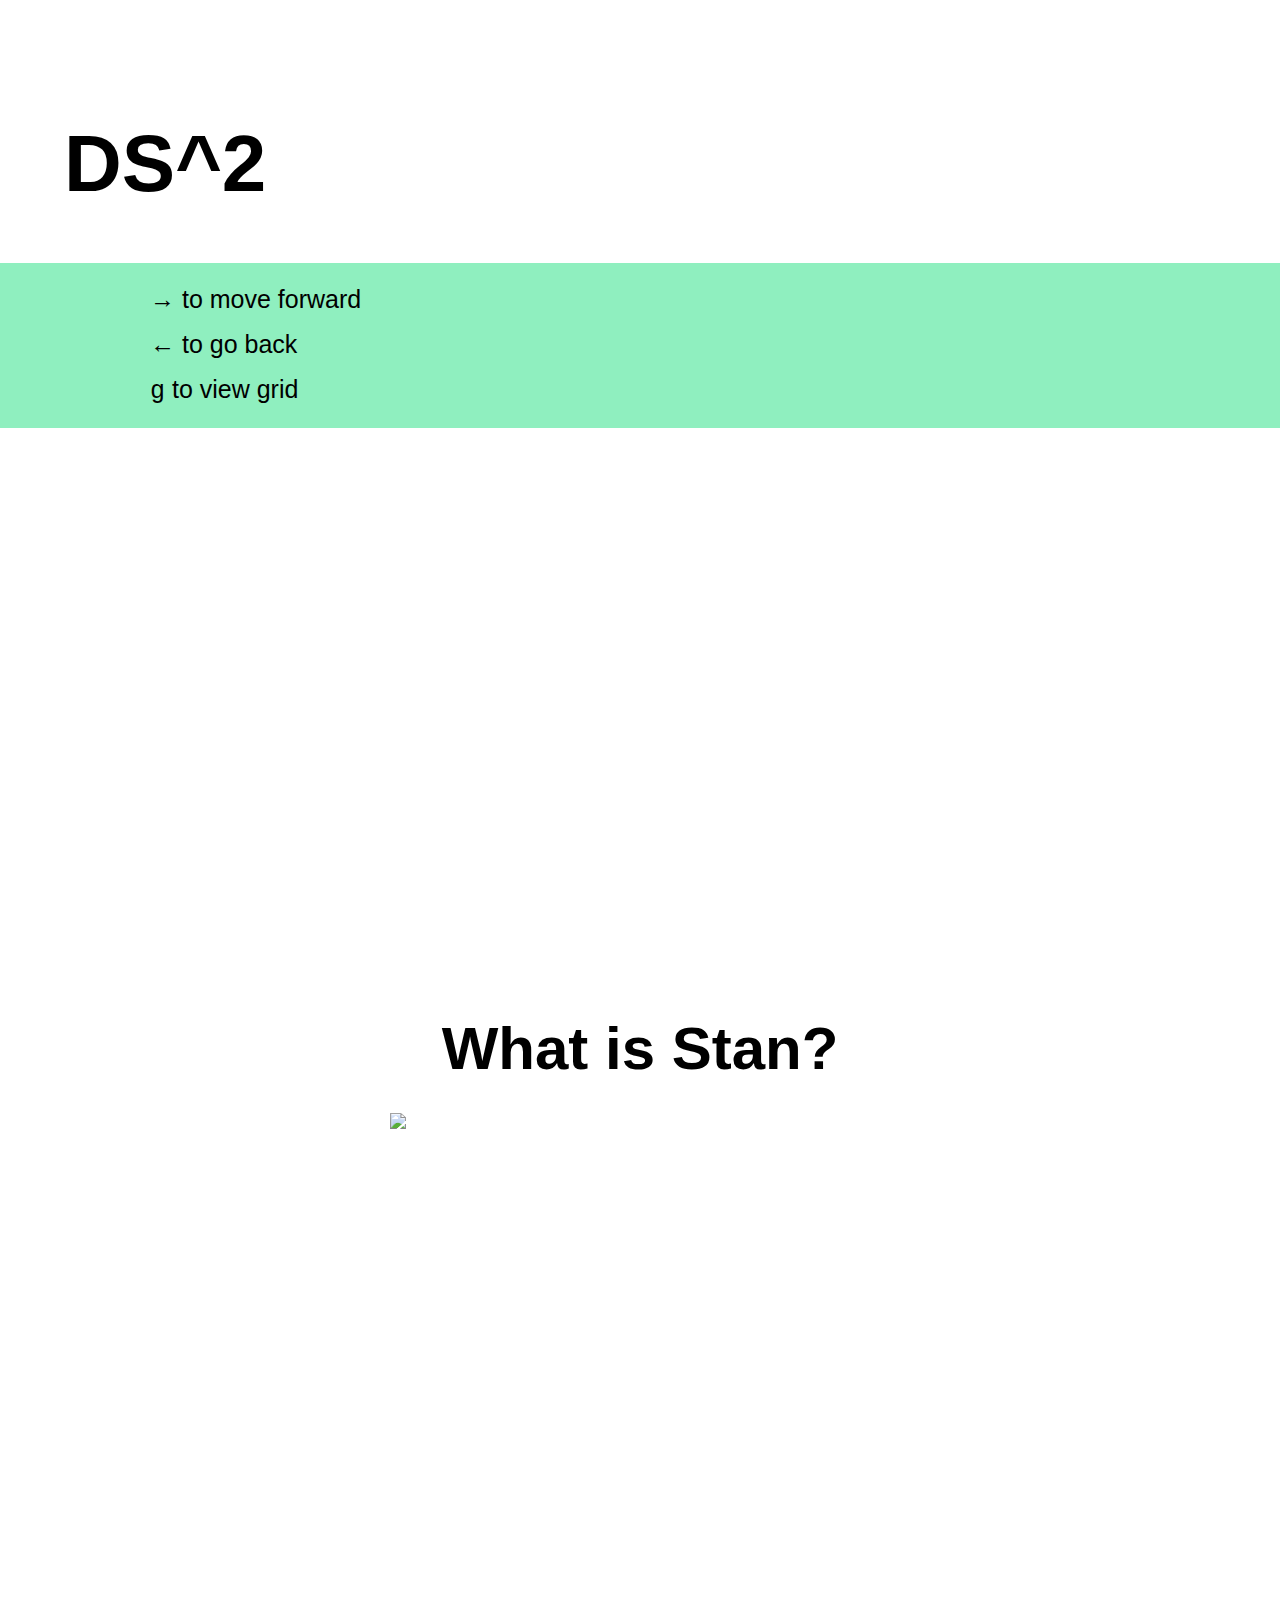
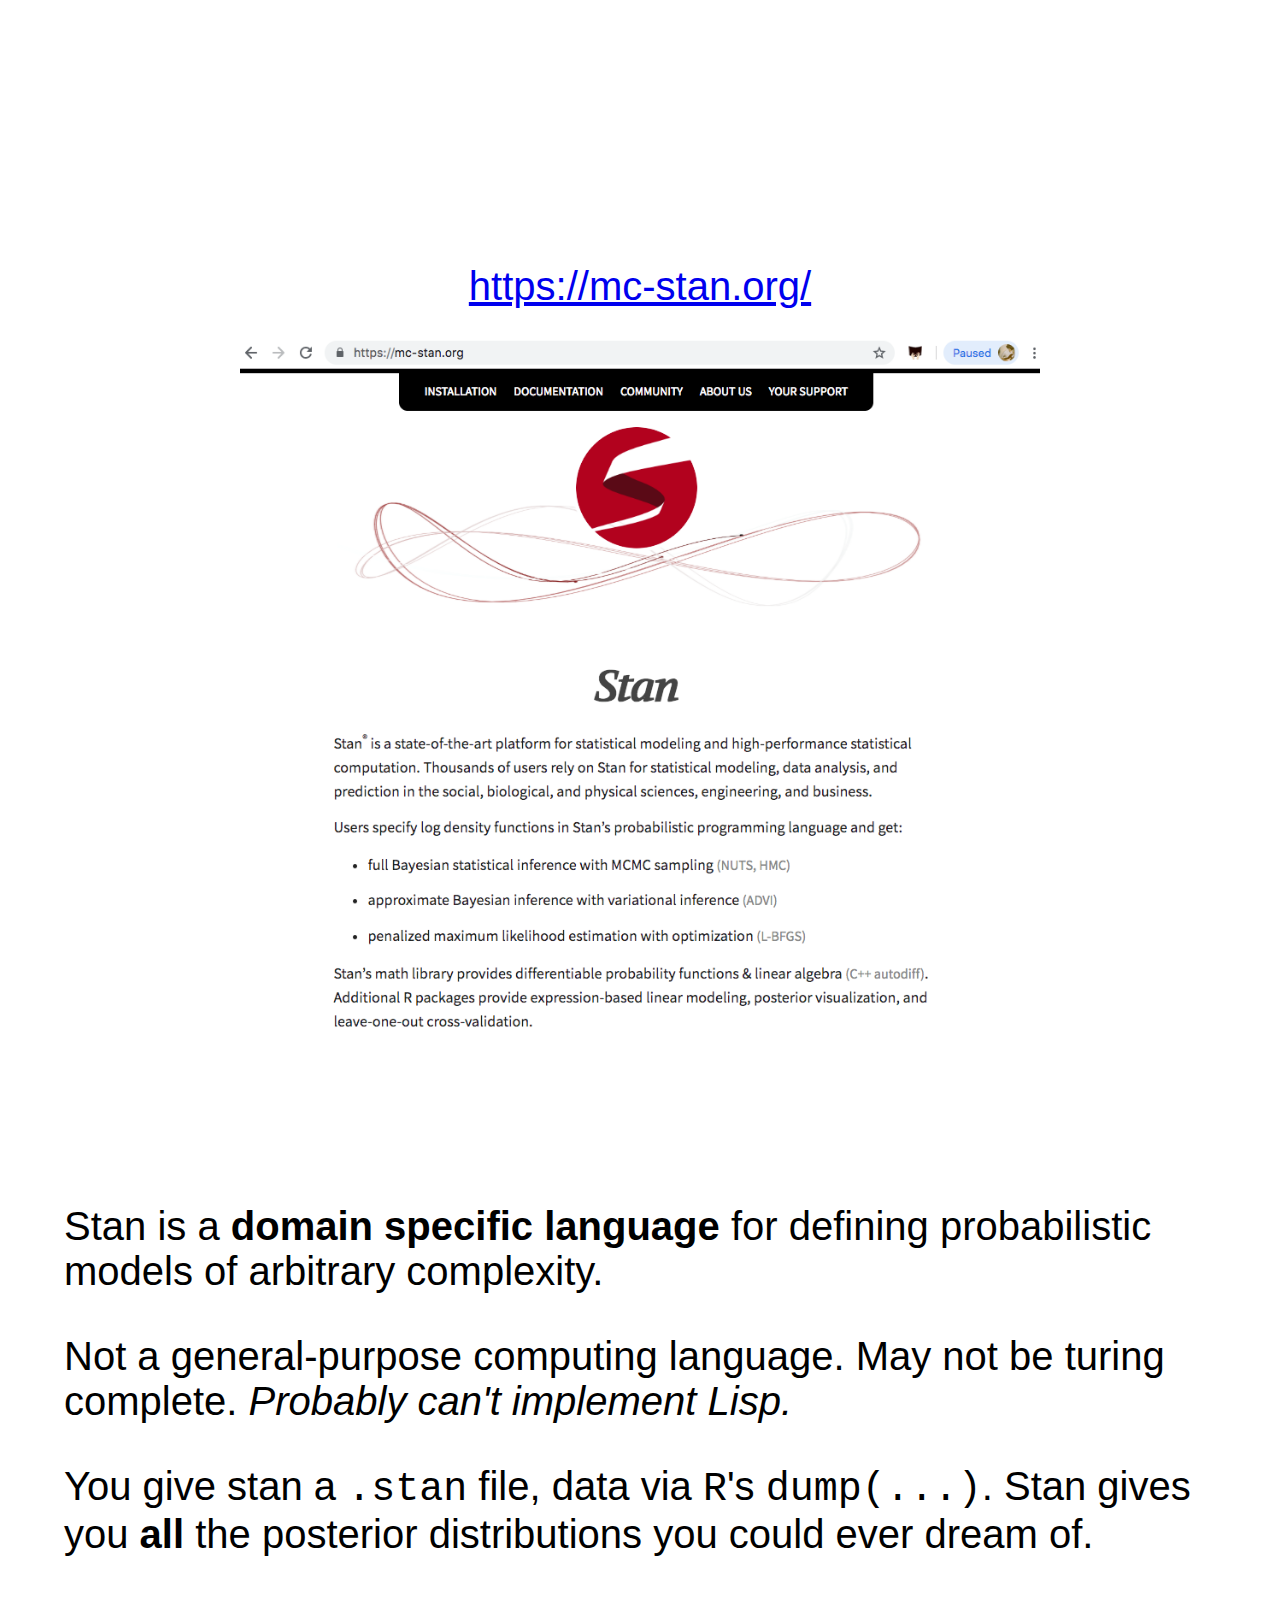
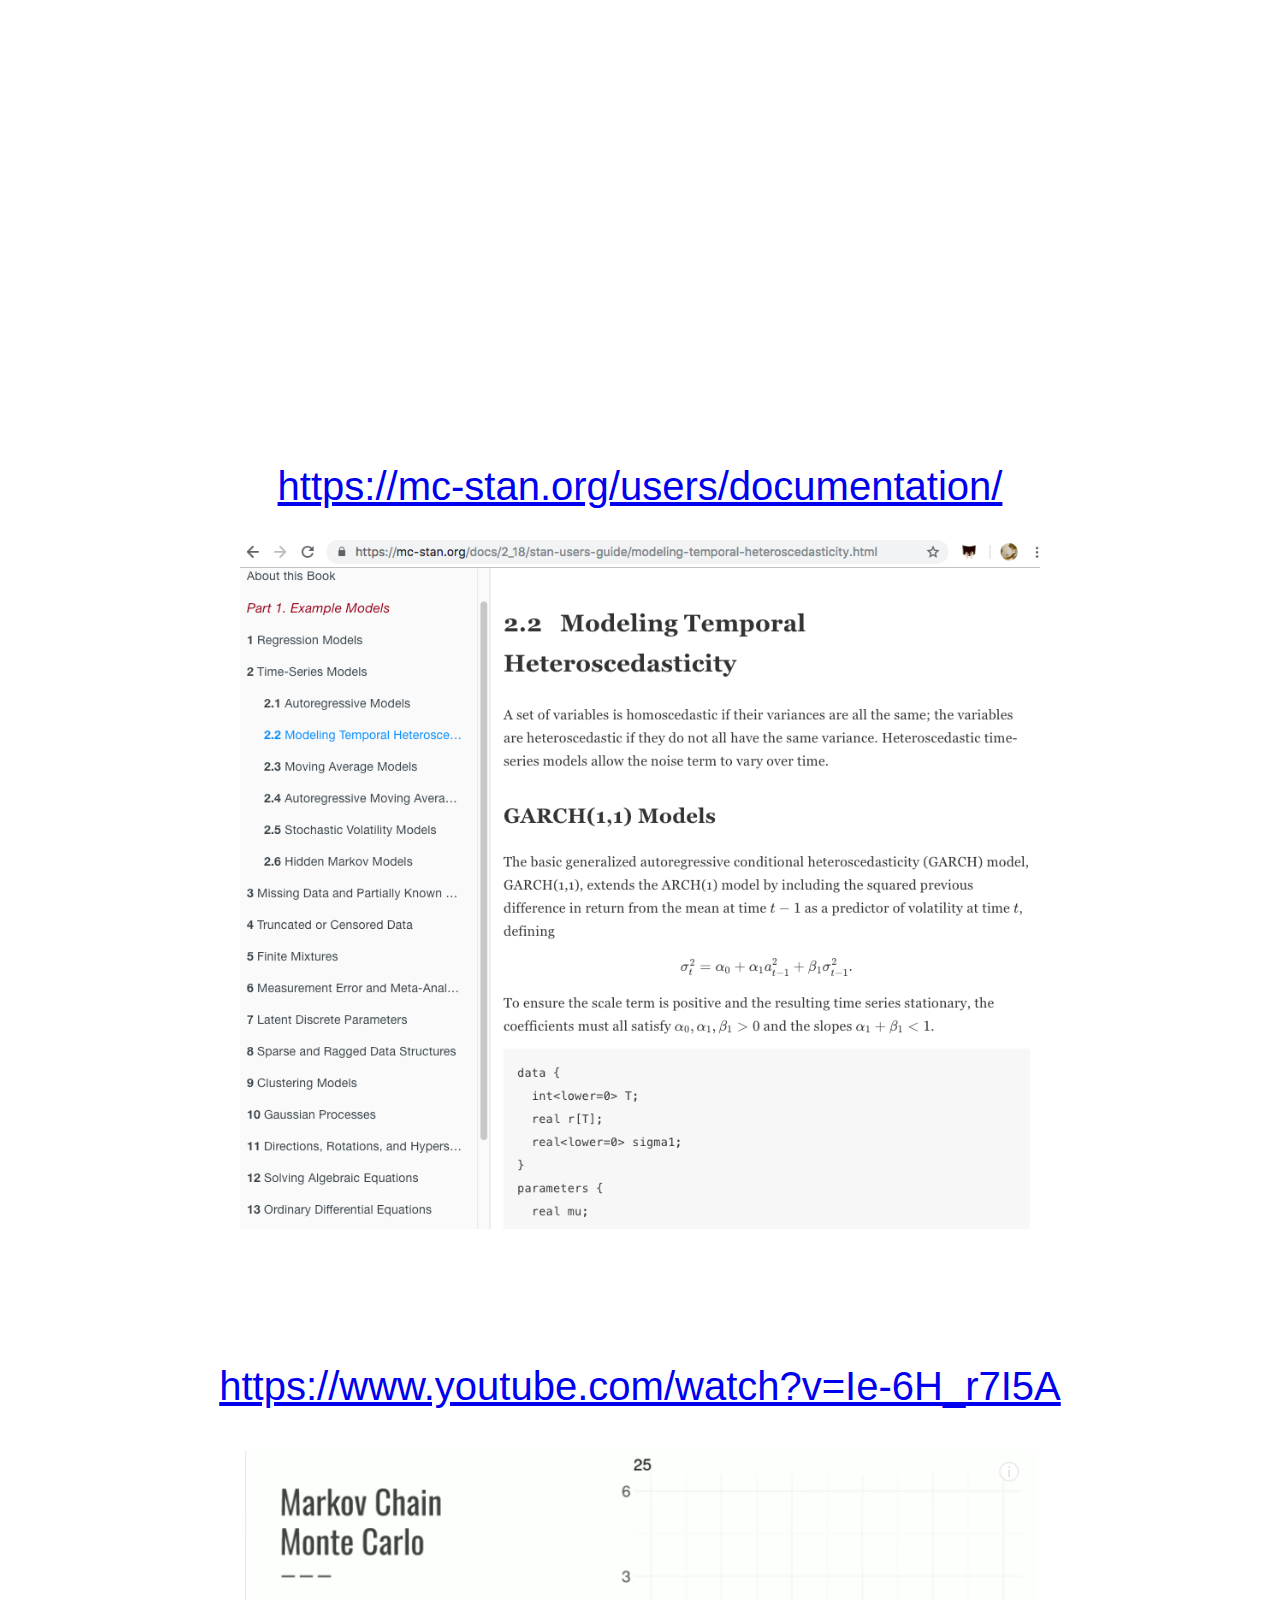
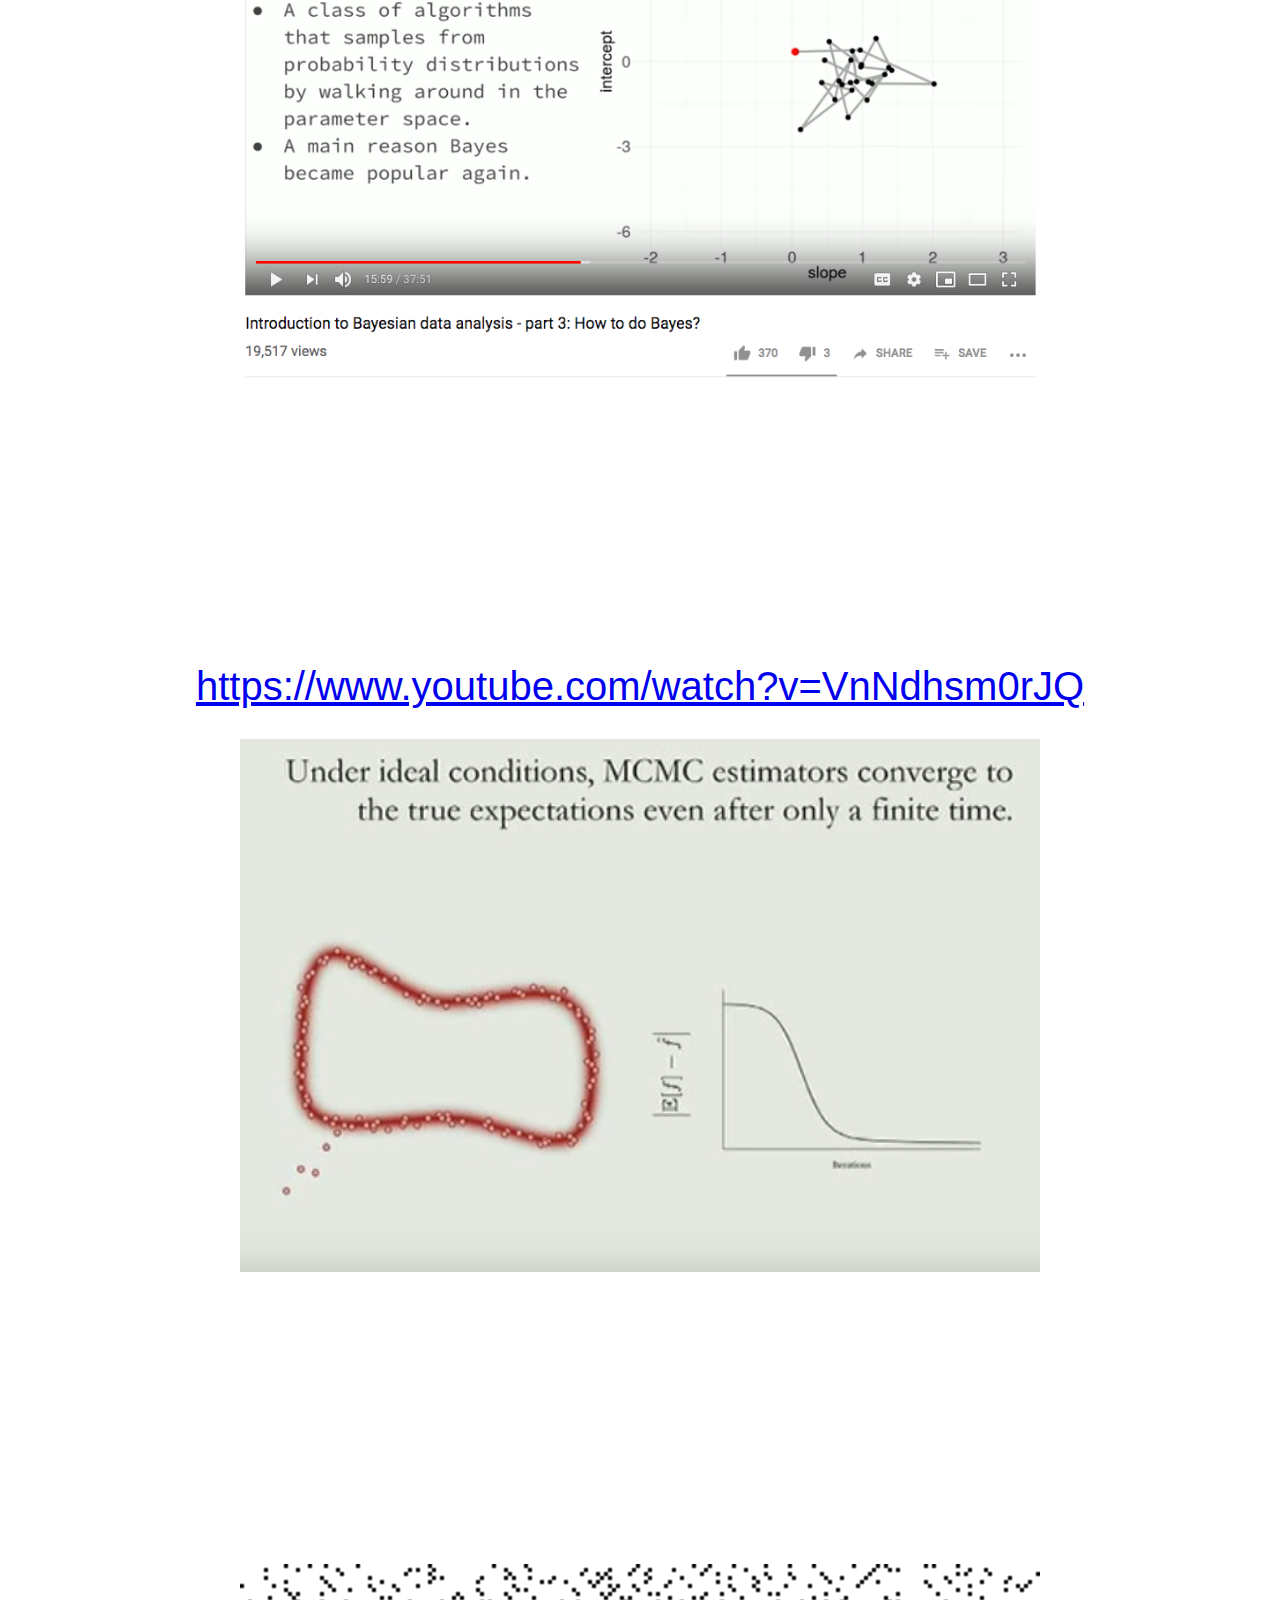
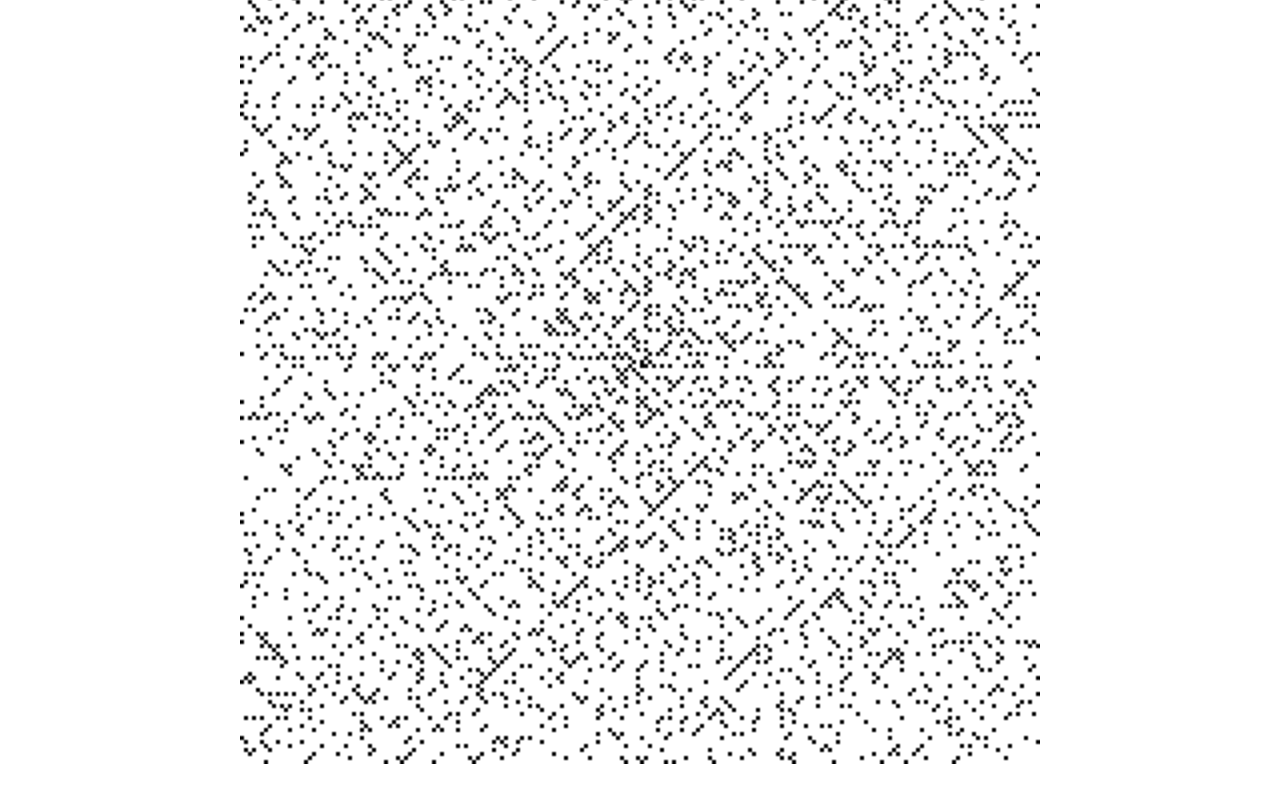
==== commit 7318a1e1: "Small updates." ====
--- a/demo/slides/index.html
+++ b/demo/slides/index.html
@@ -18,9 +18,13 @@
             </div>
         </div>
         <div class="slide">
-            <h2 class="centered">What <em>is</em> Stan?</h2>
+            <h2 class="link">What is Stan?</h2>
+            <img id="stan" src="https://upload.wikimedia.org/wikipedia/commons/8/8a/STAN_ULAM_HOLDING_THE_FERMIAC.jpg"/>
         </div>
         <div class="slide">
+            <a class="link" href="https://mc-stan.org/">
+                https://mc-stan.org/
+            </a>
             <img src="imgs/homepage.png"/>
         </div>
         <div class="slide">
@@ -29,6 +33,9 @@
             <p>You give stan a <code>.stan</code> file, data via <code>R</code>'s <code>dump(...)</code>.  Stan gives you <strong>all</strong> the posterior distributions you could ever dream of.
         </div>
         <div class="slide">
+            <a class="link" href="https://mc-stan.org/users/documentation/">
+                https://mc-stan.org/users/documentation/
+            </a>
             <img src="imgs/examples.png"/>
         </div>
         <div class="slide">
--- a/demo/slides/css/base.css
+++ b/demo/slides/css/base.css
@@ -71,3 +71,7 @@
     margin-top: 20px;
     margin-bottom: 20px;
 }
+
+#stan {
+    width: 500px;
+}
